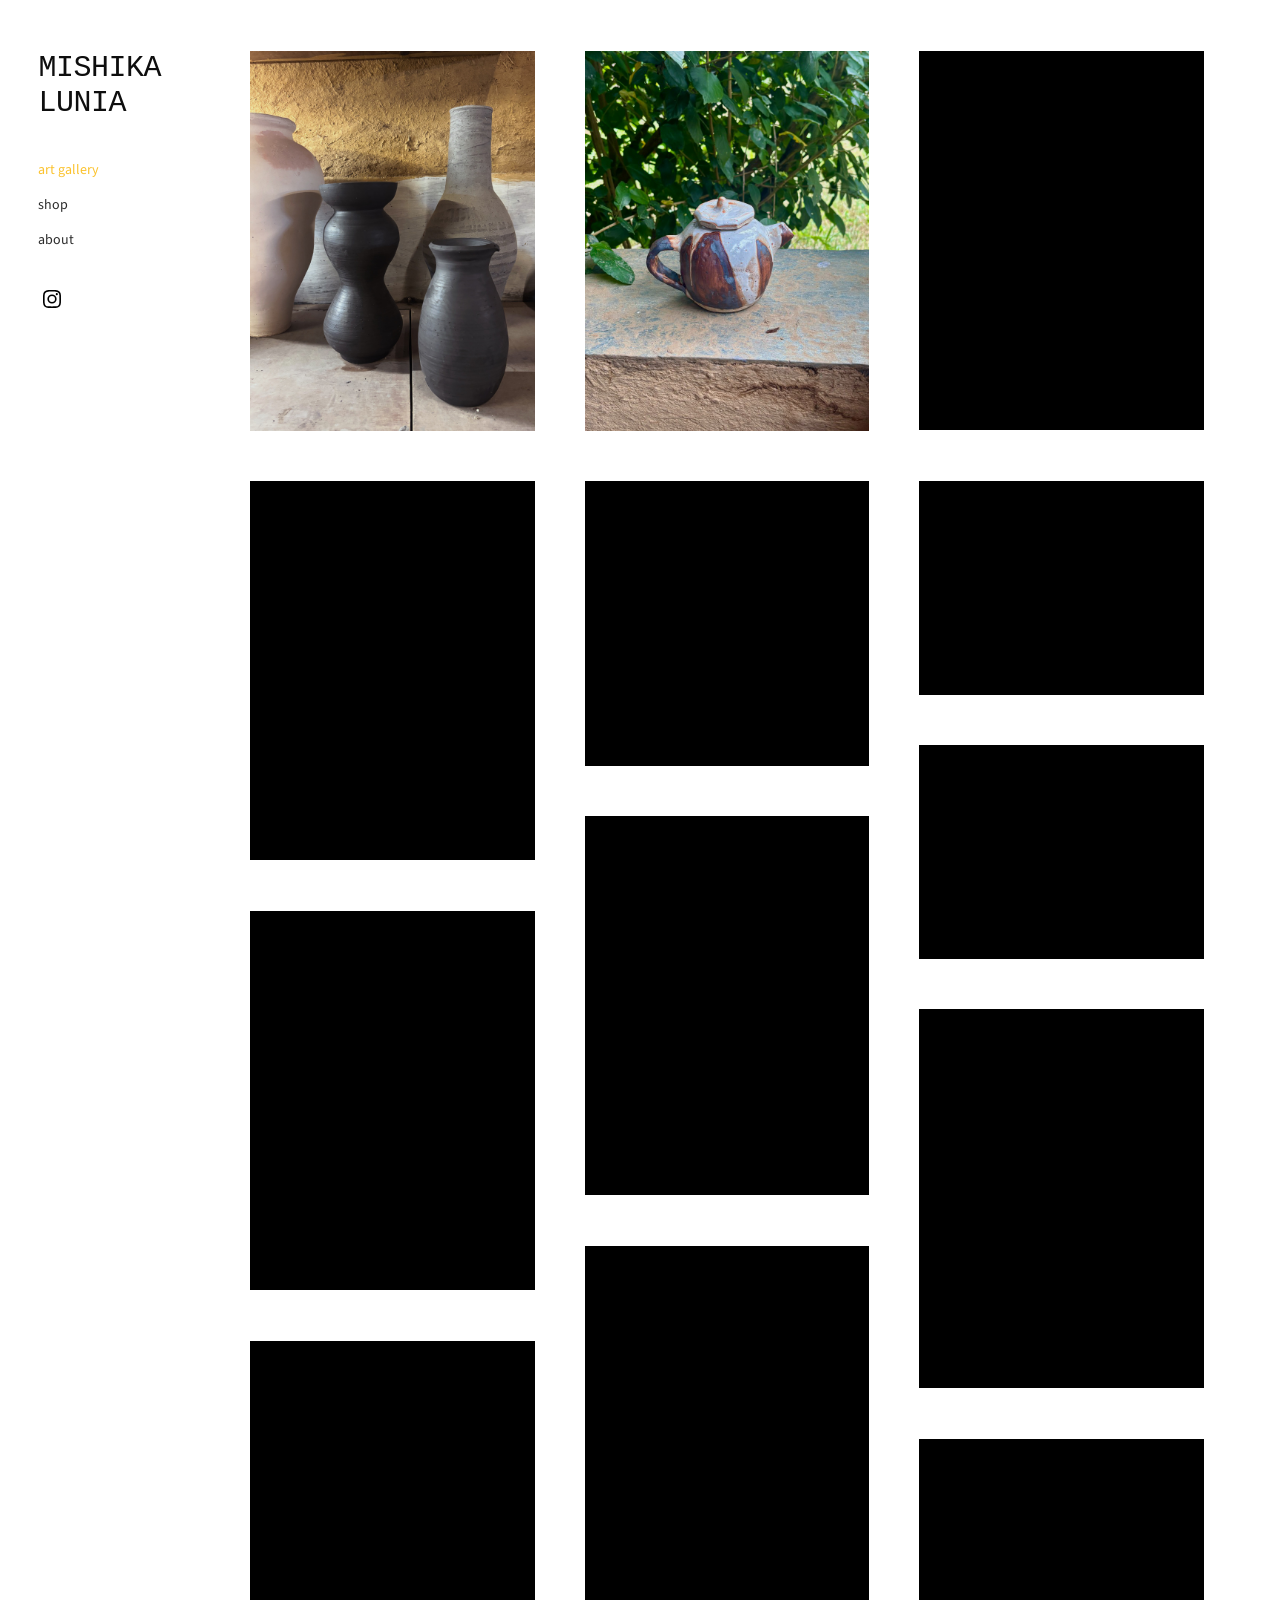
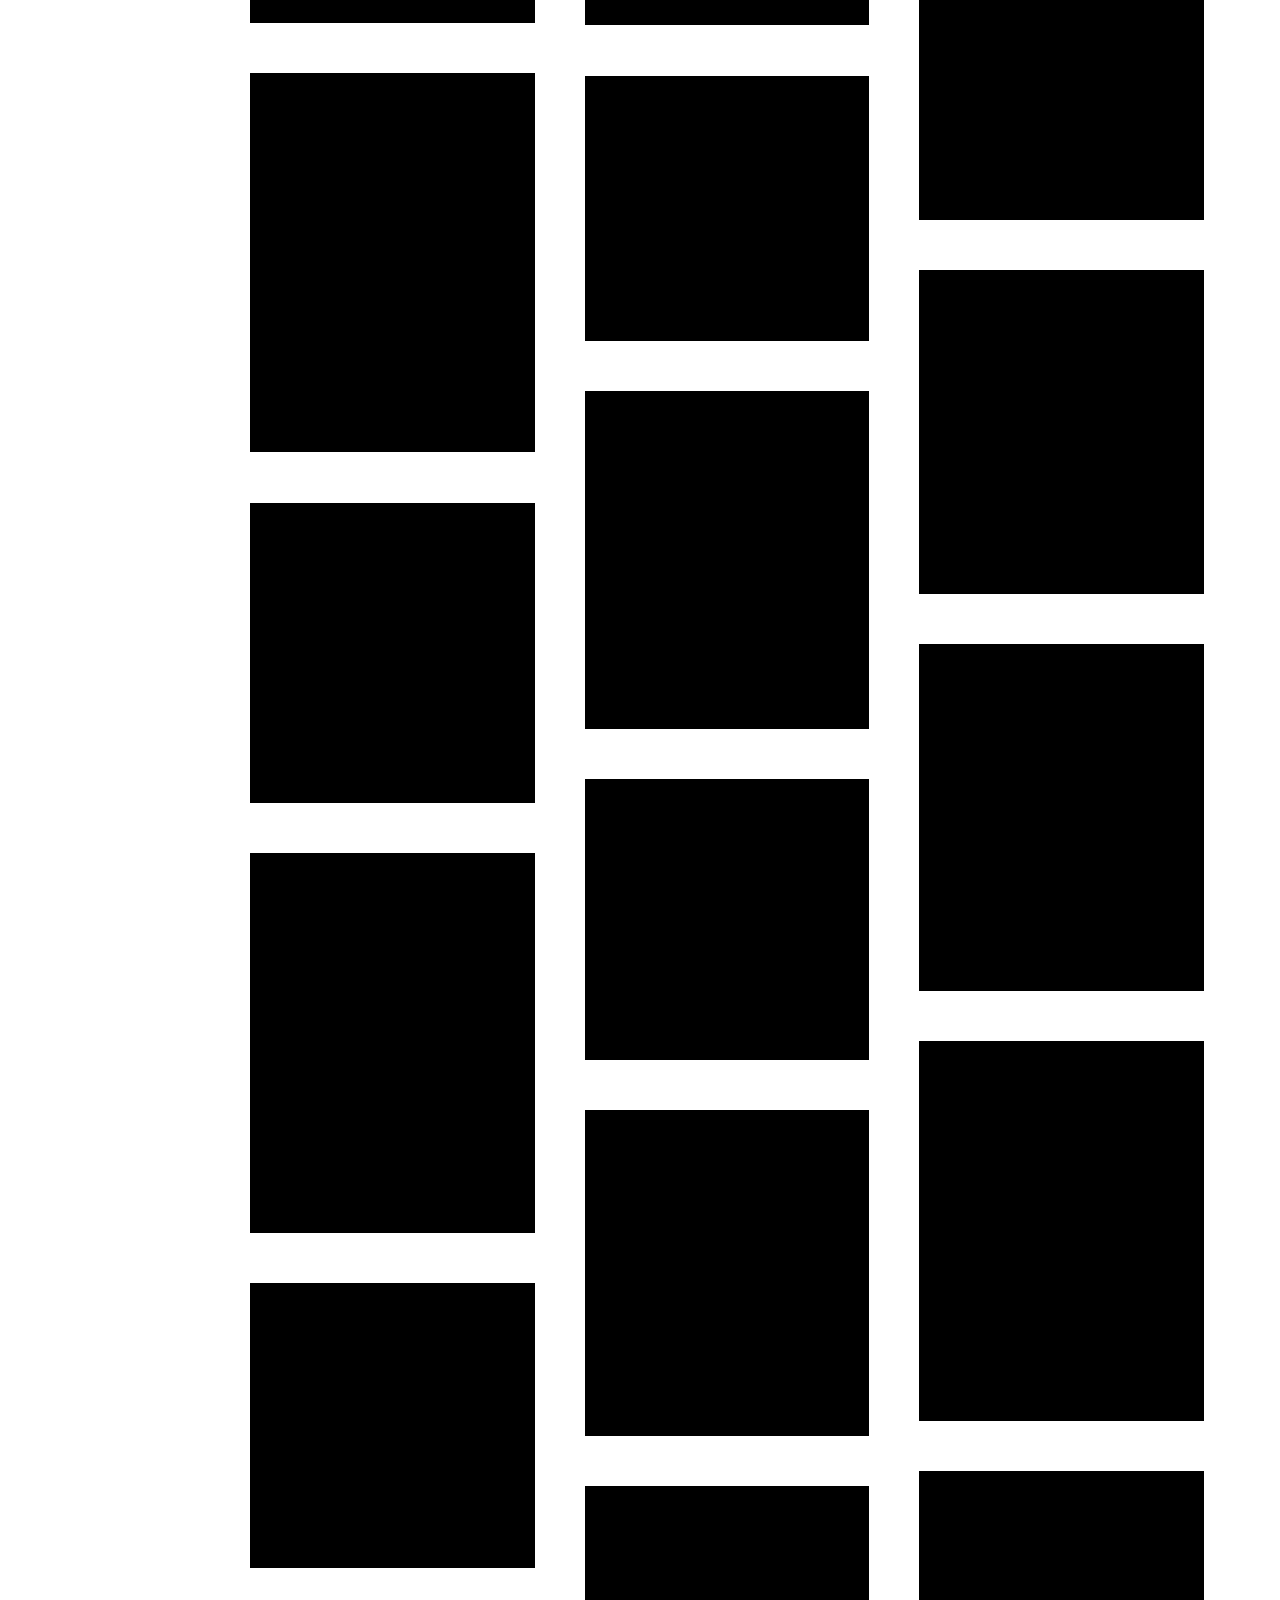
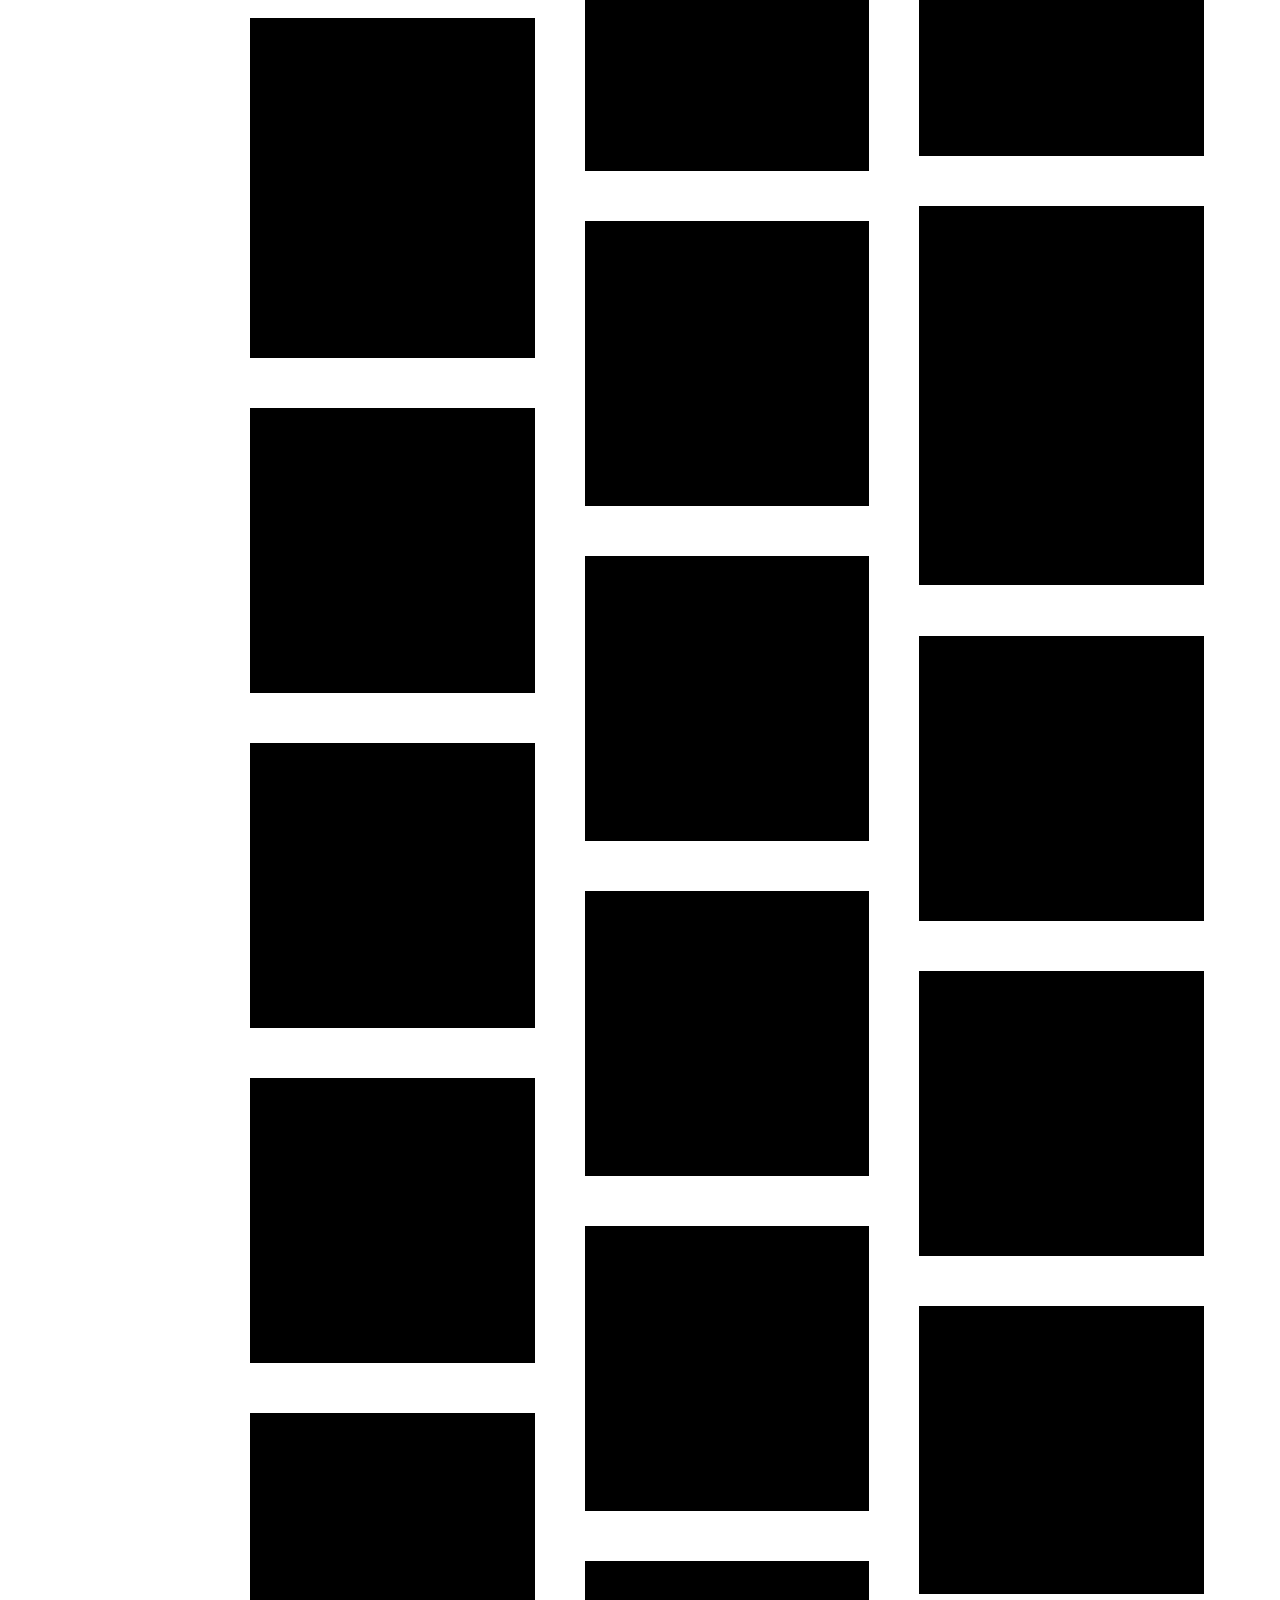
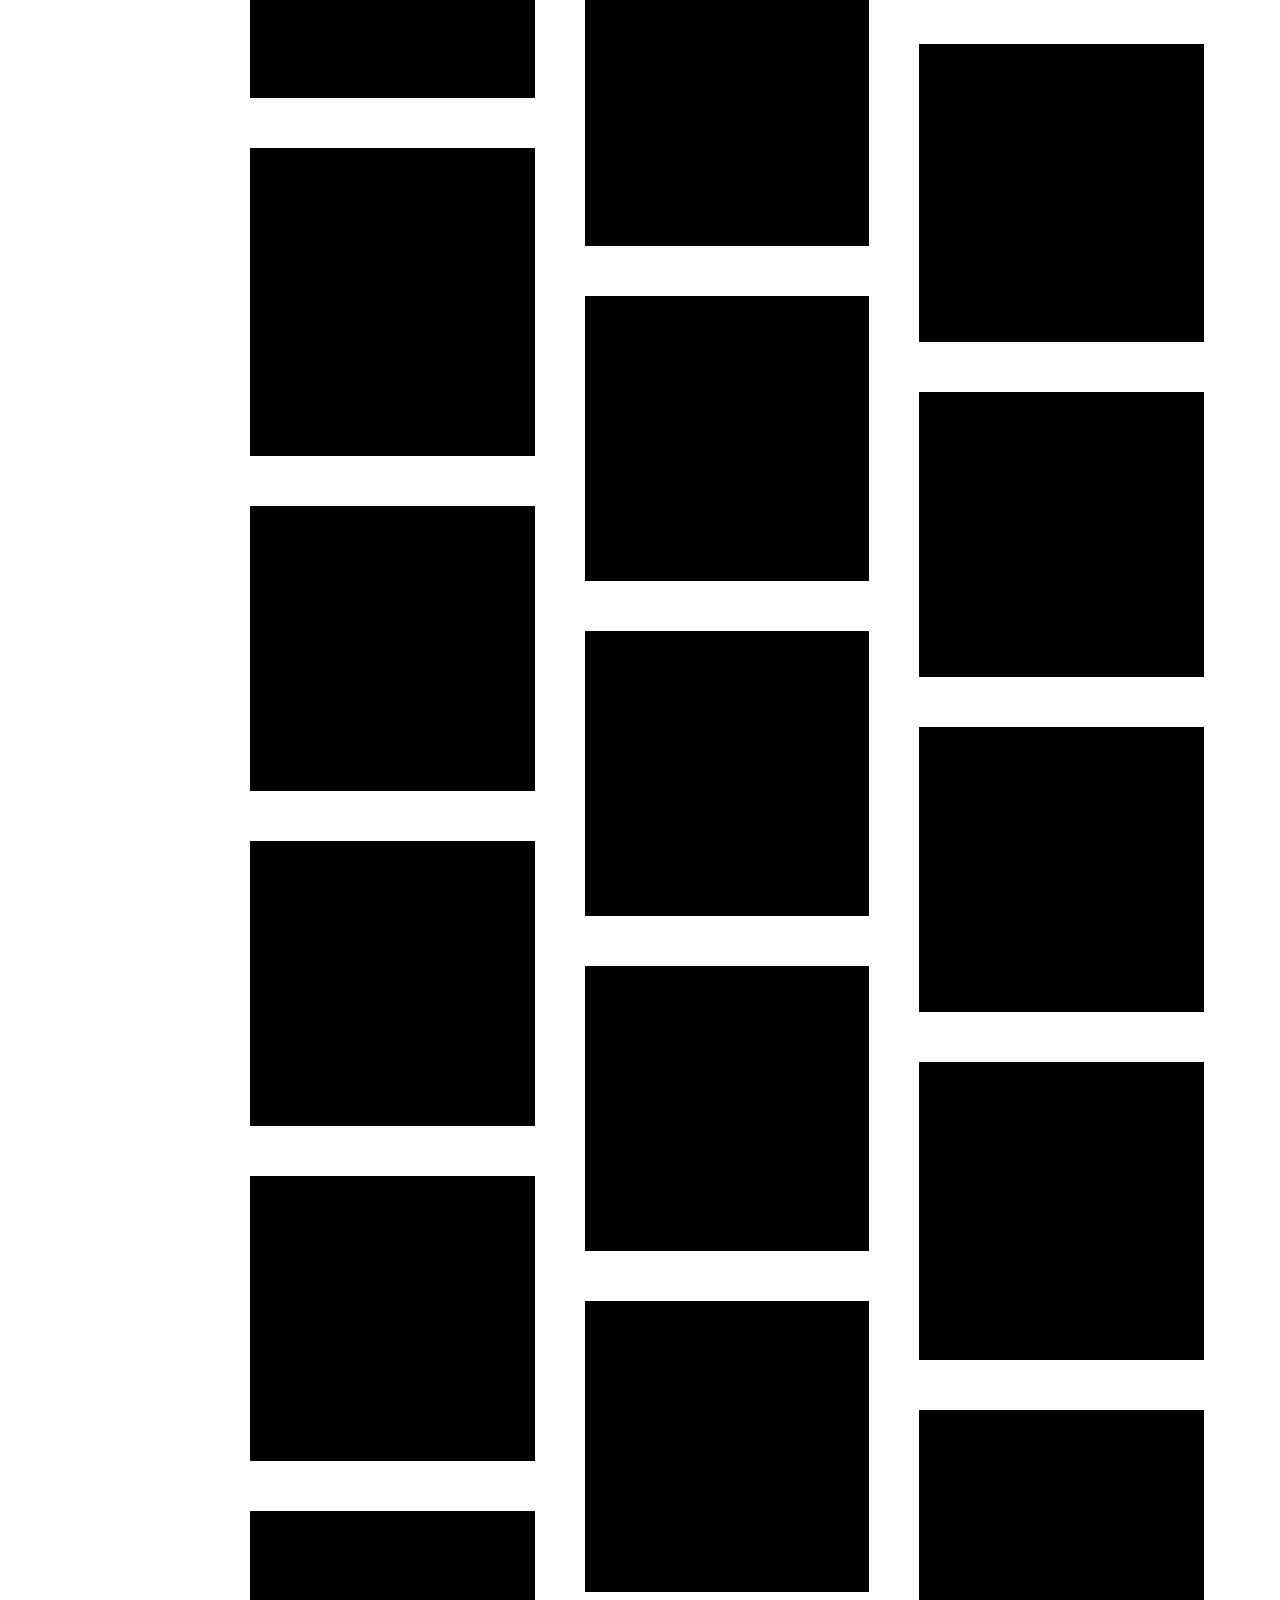
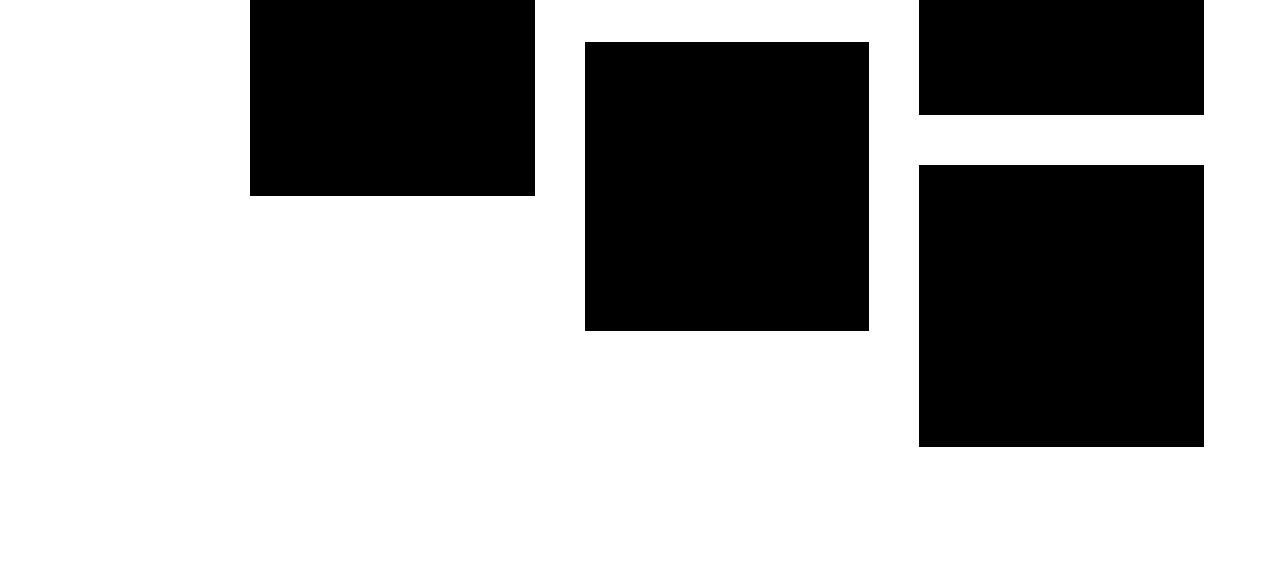
==== index.html @ 207dd756 "Add the first two photos to the art gallery. Co-authored-by: Cursor <cursoragent@cursor.com>" ====
<!DOCTYPE html>
<html lang="en">
<head>
  <meta charset="utf-8" />
  <meta name="viewport" content="width=device-width, initial-scale=1" />
  <title>art gallery - Mishika Lunia</title>
  <meta name="description" content="mishika lunia- painting" />
  <link rel="icon" href="images/favicon.png?v=2" type="image/png" />
  <link rel="stylesheet" href="css/style.css" />
  
</head>
<body class="gallery">
  <div class="site">
    <aside class="mobile-bar">
      <a href="index.html" class="logo">MISHIKA LUNIA</a>
      <button class="hamburger" aria-label="Menu"><span></span></button>
    </aside>
    <header class="nav-wrapper">
      <a href="index.html" class="logo">MISHIKA LUNIA</a>
      <nav id="menu">
        <ul>
        <li class="item selected"><a href="index.html">art gallery</a></li>
        <li class="item"><a href="shop.html">shop</a></li>
        <li class="item"><a href="about.html">about</a></li>
        </ul>
      </nav>
      <div id="social" class="social_icons">
        <ul>
          <li><a class="social-icon-link" href="https://www.instagram.com/mishaisnotdeadyet/" target="_blank" rel="noopener" aria-label="Instagram"><svg xmlns="http://www.w3.org/2000/svg" viewBox="0 0 24 24" class="social-icon" aria-hidden="true"><path fill="currentColor" d="M12 2.163c3.204 0 3.584.012 4.85.07 3.252.148 4.771 1.691 4.919 4.919.058 1.265.069 1.645.069 4.849 0 3.205-.012 3.584-.069 4.849-.149 3.225-1.664 4.771-4.919 4.919-1.266.058-1.644.07-4.85.07-3.204 0-3.584-.012-4.849-.07-3.26-.149-4.771-1.699-4.919-4.92-.058-1.265-.07-1.644-.07-4.849 0-3.204.013-3.583.07-4.849.149-3.227 1.664-4.771 4.919-4.919 1.266-.057 1.645-.069 4.849-.069zM12 0C8.741 0 8.333.014 7.053.072 2.695.272.273 2.69.073 7.052.014 8.333 0 8.741 0 12c0 3.259.014 3.668.072 4.948.2 4.358 2.618 6.78 6.98 6.98C8.333 23.986 8.741 24 12 24c3.259 0 3.668-.014 4.948-.072 4.354-.2 6.782-2.618 6.979-6.98.059-1.28.073-1.689.073-4.948 0-3.259-.014-3.667-.072-4.947-.196-4.354-2.617-6.78-6.979-6.98C15.668.014 15.259 0 12 0zm0 5.838a6.162 6.162 0 100 12.324 6.162 6.162 0 000-12.324zM12 16a4 4 0 110-8 4 4 0 010 8zm6.406-11.845a1.44 1.44 0 100 2.881 1.44 1.44 0 000-2.881z"/></svg></a></li>
        </ul>
      </div>
    </header>
    <main id="content">
      <!-- TODO: replace black placeholders with real photos. Then make each
           .asset a clickable image again so the lightbox opens. -->
      <div class="masonry">
        <div class="asset" data-full="images/ceramics/gallery-01.png"><img src="images/ceramics/gallery-01.png" alt="Four ceramic vessels" /></div>
        <div class="asset" data-full="images/ceramics/gallery-02.png"><img src="images/ceramics/gallery-02.png" alt="Handmade ceramic teapot on a stone ledge" /></div>
        <div class="asset"><span class="black" style="aspect-ratio: 700 / 933"></span></div>
        <div class="asset"><span class="black" style="aspect-ratio: 700 / 933"></span></div>
        <div class="asset"><span class="black" style="aspect-ratio: 700 / 701"></span></div>
        <div class="asset"><span class="black" style="aspect-ratio: 700 / 525"></span></div>
        <div class="asset"><span class="black" style="aspect-ratio: 700 / 525"></span></div>
        <div class="asset"><span class="black" style="aspect-ratio: 700 / 933"></span></div>
        <div class="asset"><span class="black" style="aspect-ratio: 700 / 933"></span></div>
        <div class="asset"><span class="black" style="aspect-ratio: 700 / 933"></span></div>
        <div class="asset"><span class="black" style="aspect-ratio: 700 / 933"></span></div>
        <div class="asset"><span class="black" style="aspect-ratio: 700 / 693"></span></div>
        <div class="asset"><span class="black" style="aspect-ratio: 700 / 937"></span></div>
        <div class="asset"><span class="black" style="aspect-ratio: 700 / 933"></span></div>
        <div class="asset"><span class="black" style="aspect-ratio: 700 / 652"></span></div>
        <div class="asset"><span class="black" style="aspect-ratio: 566 / 644"></span></div>
        <div class="asset"><span class="black" style="aspect-ratio: 542 / 644"></span></div>
        <div class="asset"><span class="black" style="aspect-ratio: 612 / 644"></span></div>
        <div class="asset"><span class="black" style="aspect-ratio: 529 / 644"></span></div>
        <div class="asset"><span class="black" style="aspect-ratio: 652 / 644"></span></div>
        <div class="asset"><span class="black" style="aspect-ratio: 483 / 644"></span></div>
        <div class="asset"><span class="black" style="aspect-ratio: 483 / 644"></span></div>
        <div class="asset"><span class="black" style="aspect-ratio: 562 / 644"></span></div>
        <div class="asset"><span class="black" style="aspect-ratio: 700 / 700"></span></div>
        <div class="asset"><span class="black" style="aspect-ratio: 700 / 700"></span></div>
        <div class="asset"><span class="black" style="aspect-ratio: 700 / 700"></span></div>
        <div class="asset"><span class="black" style="aspect-ratio: 700 / 835"></span></div>
        <div class="asset"><span class="black" style="aspect-ratio: 700 / 933"></span></div>
        <div class="asset"><span class="black" style="aspect-ratio: 700 / 700"></span></div>
        <div class="asset"><span class="black" style="aspect-ratio: 700 / 700"></span></div>
        <div class="asset"><span class="black" style="aspect-ratio: 700 / 700"></span></div>
        <div class="asset"><span class="black" style="aspect-ratio: 700 / 700"></span></div>
        <div class="asset"><span class="black" style="aspect-ratio: 700 / 700"></span></div>
        <div class="asset"><span class="black" style="aspect-ratio: 700 / 700"></span></div>
        <div class="asset"><span class="black" style="aspect-ratio: 700 / 700"></span></div>
        <div class="asset"><span class="black" style="aspect-ratio: 700 / 700"></span></div>
        <div class="asset"><span class="black" style="aspect-ratio: 700 / 700"></span></div>
        <div class="asset"><span class="black" style="aspect-ratio: 700 / 708"></span></div>
        <div class="asset"><span class="black" style="aspect-ratio: 700 / 700"></span></div>
        <div class="asset"><span class="black" style="aspect-ratio: 700 / 700"></span></div>
        <div class="asset"><span class="black" style="aspect-ratio: 700 / 733"></span></div>
        <div class="asset"><span class="black" style="aspect-ratio: 700 / 758"></span></div>
        <div class="asset"><span class="black" style="aspect-ratio: 700 / 700"></span></div>
        <div class="asset"><span class="black" style="aspect-ratio: 700 / 700"></span></div>
        <div class="asset"><span class="black" style="aspect-ratio: 700 / 700"></span></div>
        <div class="asset"><span class="black" style="aspect-ratio: 700 / 700"></span></div>
        <div class="asset"><span class="black" style="aspect-ratio: 700 / 700"></span></div>
        <div class="asset"><span class="black" style="aspect-ratio: 700 / 700"></span></div>
        <div class="asset"><span class="black" style="aspect-ratio: 700 / 700"></span></div>
        <div class="asset"><span class="black" style="aspect-ratio: 700 / 732"></span></div>
        <div class="asset"><span class="black" style="aspect-ratio: 700 / 700"></span></div>
        <div class="asset"><span class="black" style="aspect-ratio: 700 / 715"></span></div>
        <div class="asset"><span class="black" style="aspect-ratio: 700 / 749"></span></div>
        <div class="asset"><span class="black" style="aspect-ratio: 700 / 700"></span></div>
        <div class="asset"><span class="black" style="aspect-ratio: 700 / 711"></span></div>
        <div class="asset"><span class="black" style="aspect-ratio: 700 / 693"></span></div>
      </div>
      <div id="lightbox" class="lightbox">
        <button class="close" aria-label="Close"></button>
        <button class="nav-btn prev" aria-label="Previous">‹</button>
        <img alt="" />
        <button class="nav-btn next" aria-label="Next">›</button>
        <div class="caption"></div>
      </div>
    </main>
  </div>
  <div class="toast"></div>
  <script src="js/site.js"></script>
</body>
</html>
---- css/style.css ----
@import url("https://fonts.googleapis.com/css2?family=Cousine:ital,wght@0,400;0,700;1,400&family=Source+Sans+3:ital,wght@0,400;0,600;0,700;1,400&display=swap");

:root {
  --gold: #fbc22d;
  --muted: #6a6a6a;
  --text: #444;
  --logo: #0e0e0e;
  --icon: #c6c6c6;
  --sidebar: 250px;
}

*,
*::before,
*::after {
  box-sizing: border-box;
  margin: 0;
  padding: 0;
}

html,
body {
  background: #fff;
  color: var(--text);
  font-family: "Source Sans 3", "Avenir Next", Avenir, Helvetica, Arial, sans-serif;
  font-size: 14px;
  line-height: 1.5;
  min-height: 100%;
}

img {
  max-width: 100%;
  height: auto;
  display: block;
  vertical-align: middle;
}

a {
  color: var(--text);
  text-decoration: none;
}

a:hover {
  color: var(--gold);
}

.site {
  min-height: 100vh;
}

.nav-wrapper {
  position: fixed;
  left: 0;
  top: 0;
  width: var(--sidebar);
  height: 100vh;
  overflow: auto;
  padding: 4% 40px 60px 3%;
  background: #fff;
  z-index: 20;
}

.logo {
  font-family: Cousine, "Courier New", monospace;
  font-size: 30px;
  font-weight: 400;
  color: var(--logo);
  letter-spacing: -0.5px;
  display: block;
  margin-bottom: 32px;
  line-height: 1.15;
  text-decoration: none;
}

.logo:hover {
  color: var(--logo);
}

#menu {
  margin-top: 32px;
}

#menu ul {
  list-style: none;
}

#menu a {
  display: inline-block;
  color: #2c2c2c;
  font-weight: 400;
  font-size: 14px;
  line-height: 2;
  padding: 0.25em 0.4em 0.25em 0;
  text-decoration: none;
}

#menu a:hover,
#menu a:focus,
#menu li.selected a {
  color: var(--gold);
}

.social_icons {
  margin-top: 28px;
}

.social_icons ul {
  list-style: none;
  display: flex;
  align-items: center;
  gap: 2px;
}

.social-icon-link {
  display: flex;
  align-items: center;
  justify-content: center;
  width: 28px;
  height: 28px;
  color: #000;
}

.social-icon-link:hover {
  color: var(--gold);
}

.social-icon {
  width: 18px;
  height: 18px;
  display: block;
  overflow: visible;
}

#share_button a {
  font-family: Helvetica, Arial, sans-serif;
  font-size: 14px;
  text-transform: lowercase;
  color: var(--icon);
  padding: 0 6px;
  text-decoration: none;
}

#share_button a:hover {
  color: var(--gold);
}

.post_text {
  margin-top: 12px;
  width: 150px;
  color: var(--muted);
  font-size: 12px;
  line-height: 1.2;
}

#content {
  margin-left: var(--sidebar);
  padding: 4% 2% 6% 0;
  min-height: 100vh;
}

.masonry {
  position: relative;
}

.asset {
  width: 33.333%;
  float: left;
  padding: 0 5% 5% 0;
  display: block;
  cursor: default;
}

.asset:has(img) {
  cursor: zoom-in;
}

.masonry::after {
  content: "";
  display: table;
  clear: both;
}

.asset img {
  width: 100%;
  background: #eee;
}

.asset .black {
  display: block;
  width: 100%;
  background: #000;
}

.mobile-bar {
  display: none;
}

.hamburger {
  width: 28px;
  height: 18px;
  position: relative;
  cursor: pointer;
  background: none;
  border: none;
}

.hamburger span,
.hamburger::before,
.hamburger::after {
  content: "";
  position: absolute;
  left: 0;
  width: 100%;
  height: 2px;
  background: #222;
}

.hamburger span {
  top: 8px;
}

.hamburger::before {
  top: 0;
}

.hamburger::after {
  bottom: 0;
}

body.menu-open .hamburger span {
  opacity: 0;
}

body.menu-open .hamburger::before {
  top: 8px;
  transform: rotate(45deg);
}

body.menu-open .hamburger::after {
  bottom: 8px;
  transform: rotate(-45deg);
}

/* Lightbox */
html.lightbox-active,
html.lightbox-active body {
  overflow: hidden;
}

.lightbox {
  display: none;
  position: fixed;
  inset: 0;
  background: rgba(255, 255, 255, 0.96);
  z-index: 100;
  align-items: center;
  justify-content: center;
  padding: 48px 24px 80px;
}

.lightbox.open {
  display: flex;
}

.lightbox img {
  max-width: min(92vw, 1100px);
  max-height: calc(100vh - 140px);
  width: auto;
  height: auto;
  object-fit: contain;
}

.lightbox .caption {
  position: absolute;
  left: 0;
  right: 0;
  bottom: 18px;
  text-align: center;
  color: var(--text);
  font-size: 13px;
  line-height: 1.4;
  padding: 0 24px;
}

.lightbox .caption p {
  margin: 0;
}

.lightbox .close {
  position: absolute;
  top: 16px;
  right: 20px;
  width: 36px;
  height: 36px;
  border: 0;
  background: transparent;
  cursor: pointer;
}

.lightbox .close::before,
.lightbox .close::after {
  content: "";
  position: absolute;
  top: 17px;
  left: 8px;
  width: 20px;
  height: 2px;
  background: #8b8b8b;
}

.lightbox .close::before {
  transform: rotate(45deg);
}

.lightbox .close::after {
  transform: rotate(-45deg);
}

.lightbox .nav-btn {
  position: absolute;
  top: 50%;
  transform: translateY(-50%);
  width: 44px;
  height: 44px;
  border: 0;
  background: transparent;
  cursor: pointer;
  color: #8b8b8b;
  font-size: 36px;
  line-height: 1;
}

.lightbox .prev {
  left: 8px;
}

.lightbox .next {
  right: 8px;
}

/* About */
.about-hero {
  display: grid;
  grid-template-columns: 1fr 1.25fr;
  gap: 32px;
  align-items: start;
  margin-bottom: 40px;
}

.about-hero h2 {
  color: #111;
  font-size: 16px;
  font-weight: 400;
  margin-bottom: 12px;
}

.about-hero p {
  margin-bottom: 12px;
}

.about-hero img {
  width: 100%;
  max-width: 420px;
}

.cv h3,
.cv p b,
.cv strong {
  color: #111;
  font-weight: 400;
}

.cv p {
  margin-bottom: 8px;
}

.cv .year {
  margin-top: 14px;
  font-weight: 600;
}

.cv .section {
  margin-top: 32px;
}

.cv-rule {
  border: 0;
  border-top: 1px solid #000;
  margin: 0 0 28px;
}

/* Classes */
.collection-tabs {
  display: flex;
  justify-content: center;
  gap: 12px;
  list-style: none;
  margin: 0 0 28px 2%;
  flex-wrap: wrap;
}

.collection-tabs a {
  font-family: "Source Sans 3", sans-serif;
  font-size: 22px;
  color: #444;
  padding: 8px 12px;
}

.collection-tabs a:hover,
.collection-tabs a.active {
  color: #000;
}

.product-grid {
  display: grid;
  grid-template-columns: repeat(auto-fill, minmax(220px, 280px));
  gap: 28px 18px;
  padding: 0 2% 40px;
}

.product-card {
  text-align: center;
  color: inherit;
}

.product-card img {
  width: 100%;
  margin: 0 auto 12px;
}

.product-card .name {
  font-size: 22px;
  font-weight: 400;
  color: #2c2c2c;
  line-height: 1.3;
}

.product-card .price {
  font-size: 16px;
  color: #444;
  margin-top: 4px;
}

.product-detail {
  display: grid;
  grid-template-columns: 1.1fr 1fr;
  gap: 40px;
  padding: 0 2% 40px;
  max-width: 1100px;
}

.product-detail img {
  width: 100%;
}

.product-info h1 {
  font-size: 24px;
  font-weight: 400;
  color: #111;
  margin-bottom: 8px;
  line-height: 1.3;
}

.product-info .price {
  font-size: 20px;
  margin-bottom: 18px;
}

.qty-row {
  display: flex;
  align-items: center;
  gap: 10px;
  margin-bottom: 16px;
}

.qty-row select {
  padding: 6px 8px;
  font-family: inherit;
}

.add-cart {
  display: inline-block;
  padding: 10px 22px;
  border: 1px solid rgba(68, 68, 68, 0.2);
  border-radius: 24px;
  background: #fff;
  font-family: inherit;
  font-size: 14px;
  cursor: pointer;
  color: #444;
}

.add-cart:hover {
  border-color: rgba(68, 68, 68, 0.8);
  background: rgba(68, 68, 68, 0.05);
  color: #444;
}

.product-copy {
  max-width: none;
  margin: 0 0 18px;
}

.product-copy p {
  margin-bottom: 10px;
}

.back-link {
  display: inline-block;
  margin: 0 0 20px 2%;
  color: var(--muted);
}

.toast {
  position: fixed;
  left: 50%;
  bottom: 28px;
  transform: translateX(-50%);
  background: #c41212;
  color: #fff;
  padding: 10px 16px;
  font-size: 13px;
  z-index: 200;
  display: none;
}

.toast.show {
  display: block;
}

@media (max-width: 1100px) {
  .asset {
    width: 50%;
  }

  .product-grid {
    grid-template-columns: repeat(auto-fill, minmax(200px, 260px));
  }
}

@media (max-width: 767px) {
  .nav-wrapper {
    display: none;
    width: 100%;
    height: auto;
    position: absolute;
    top: 56px;
    padding: 16px 24px 32px;
    border-bottom: 1px solid #eee;
  }

  body.menu-open .nav-wrapper {
    display: block;
  }

  .mobile-bar {
    display: flex;
    align-items: center;
    justify-content: space-between;
    padding: 14px 16px;
    position: sticky;
    top: 0;
    background: #fff;
    z-index: 30;
  }

  .mobile-bar .logo {
    font-size: 18px;
    margin: 0;
  }

  #content {
    margin-left: 0;
    padding: 12px 12px 48px;
  }

  .asset {
    width: 100%;
    padding: 0 0 16px;
    float: none;
  }

  .about-hero,
  .product-detail {
    grid-template-columns: 1fr;
  }

  .product-grid {
    grid-template-columns: repeat(auto-fill, minmax(160px, 1fr));
    gap: 16px 12px;
  }

  .collection-tabs a {
    font-size: 16px;
  }
}
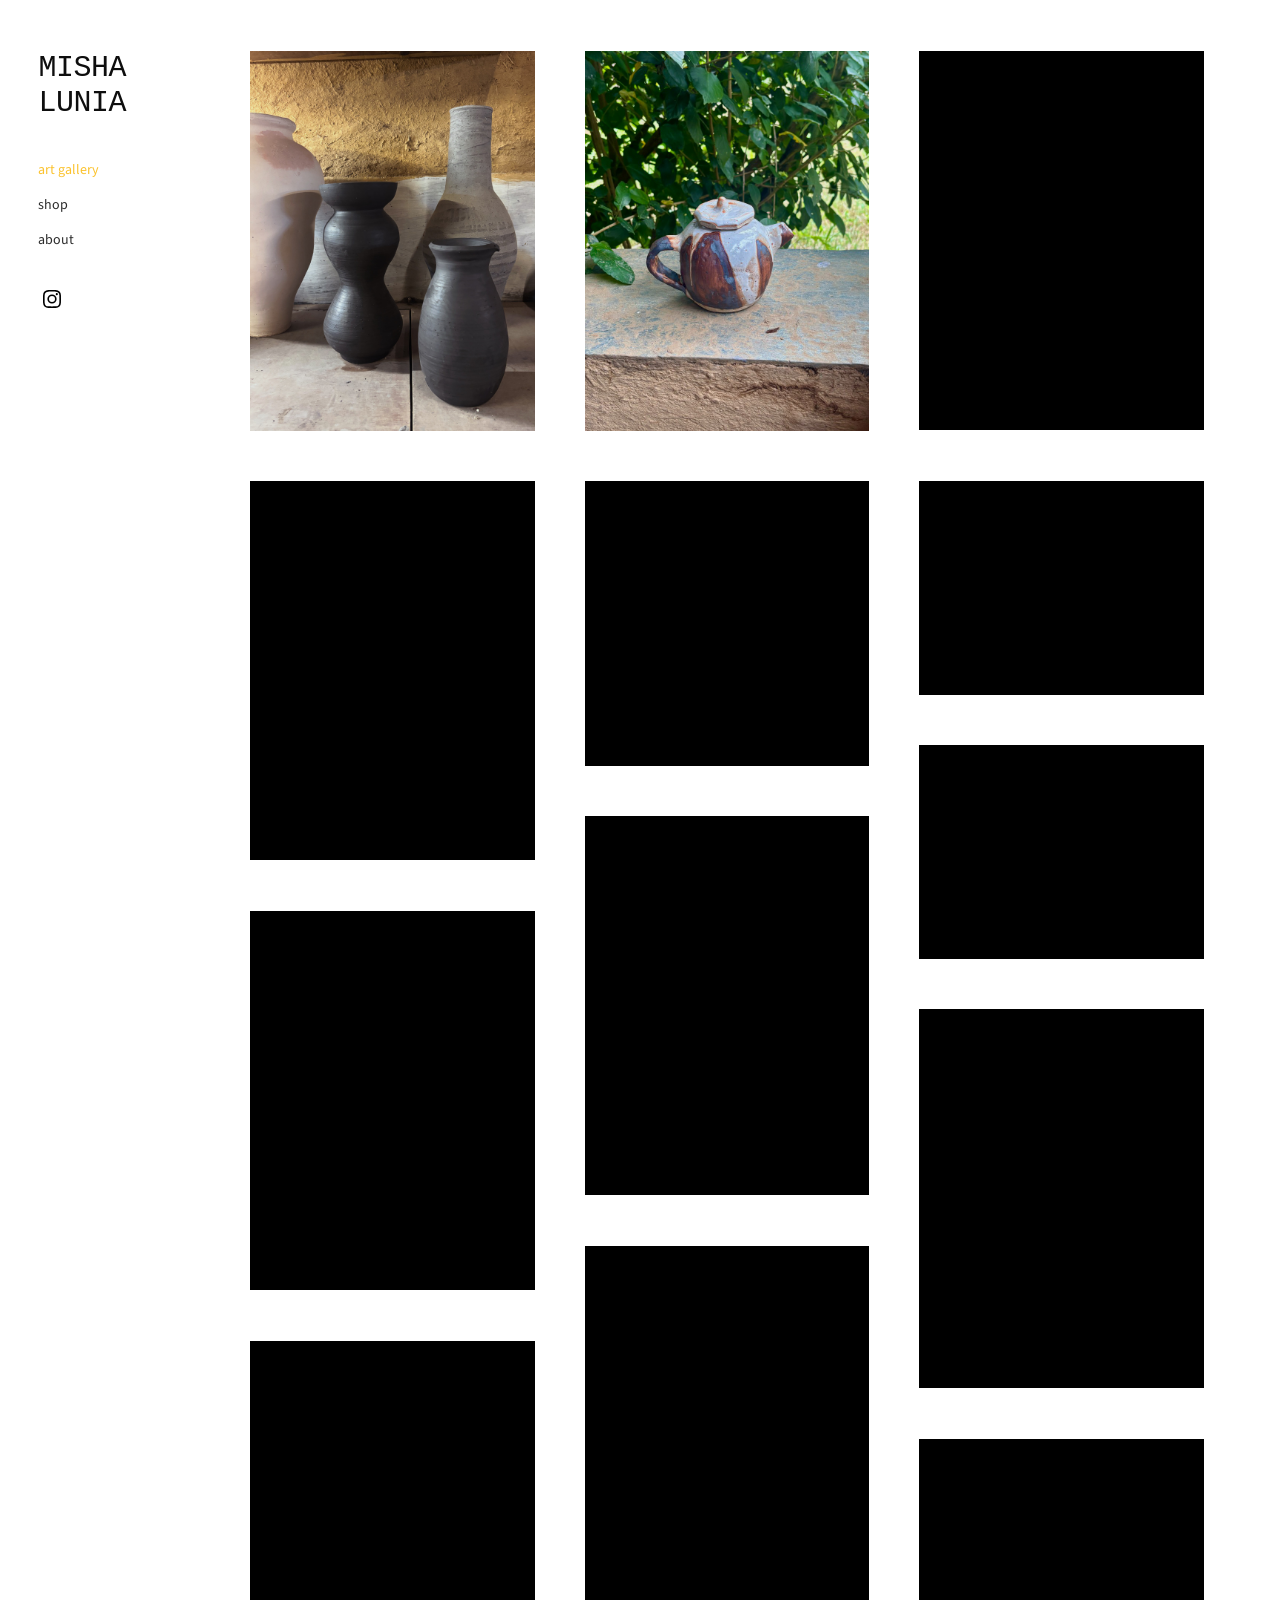
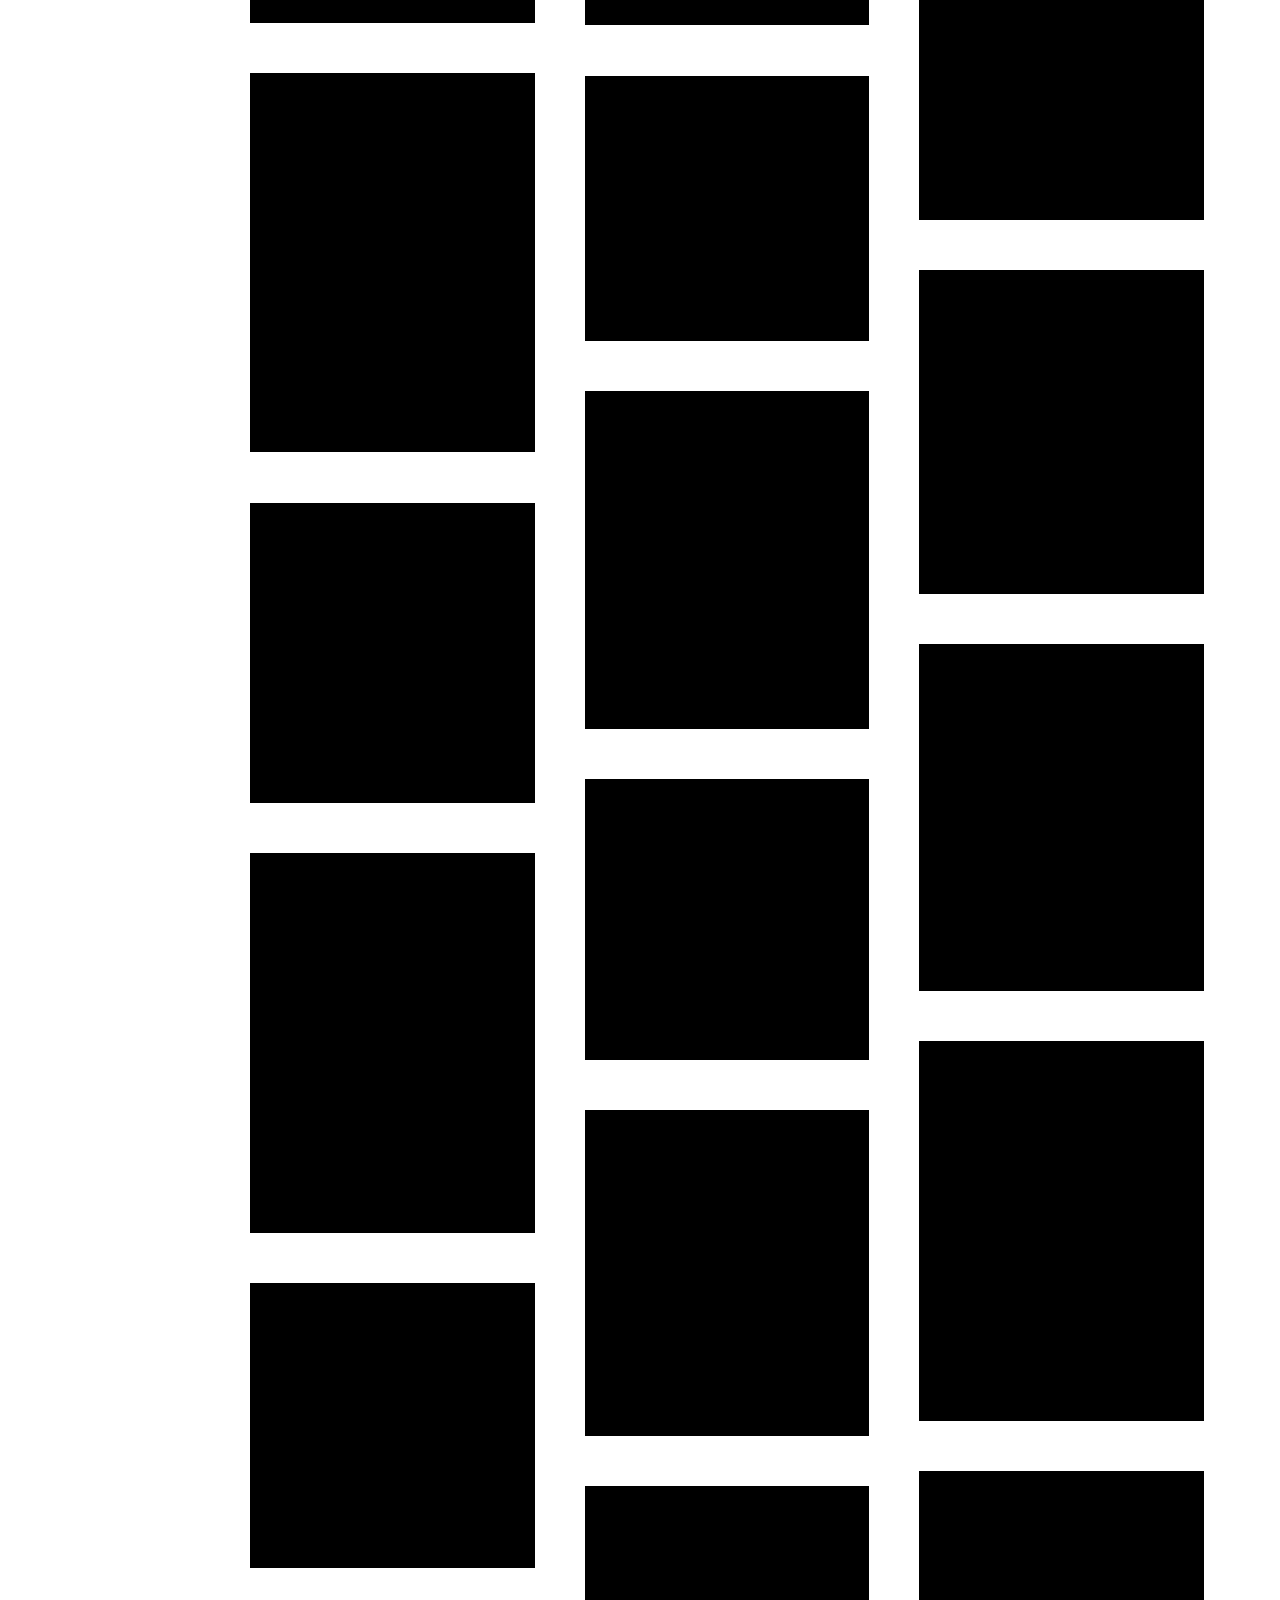
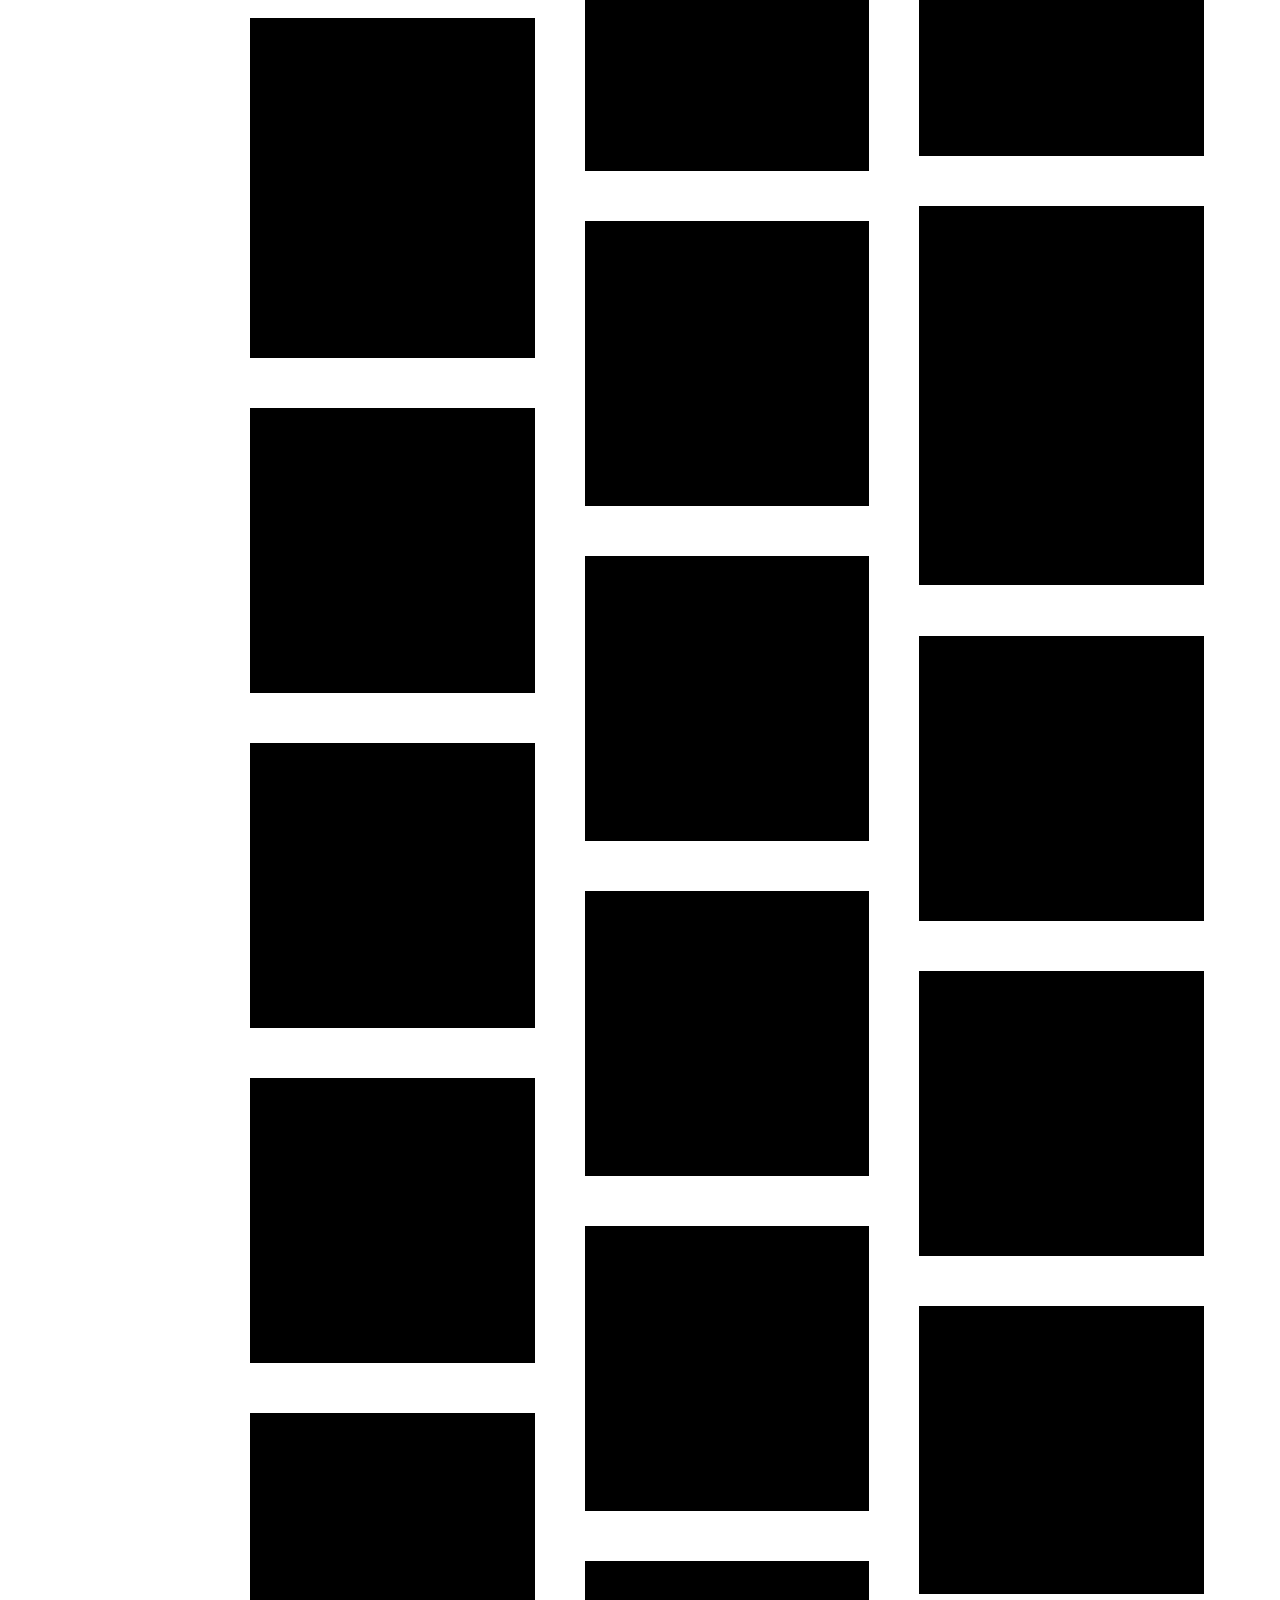
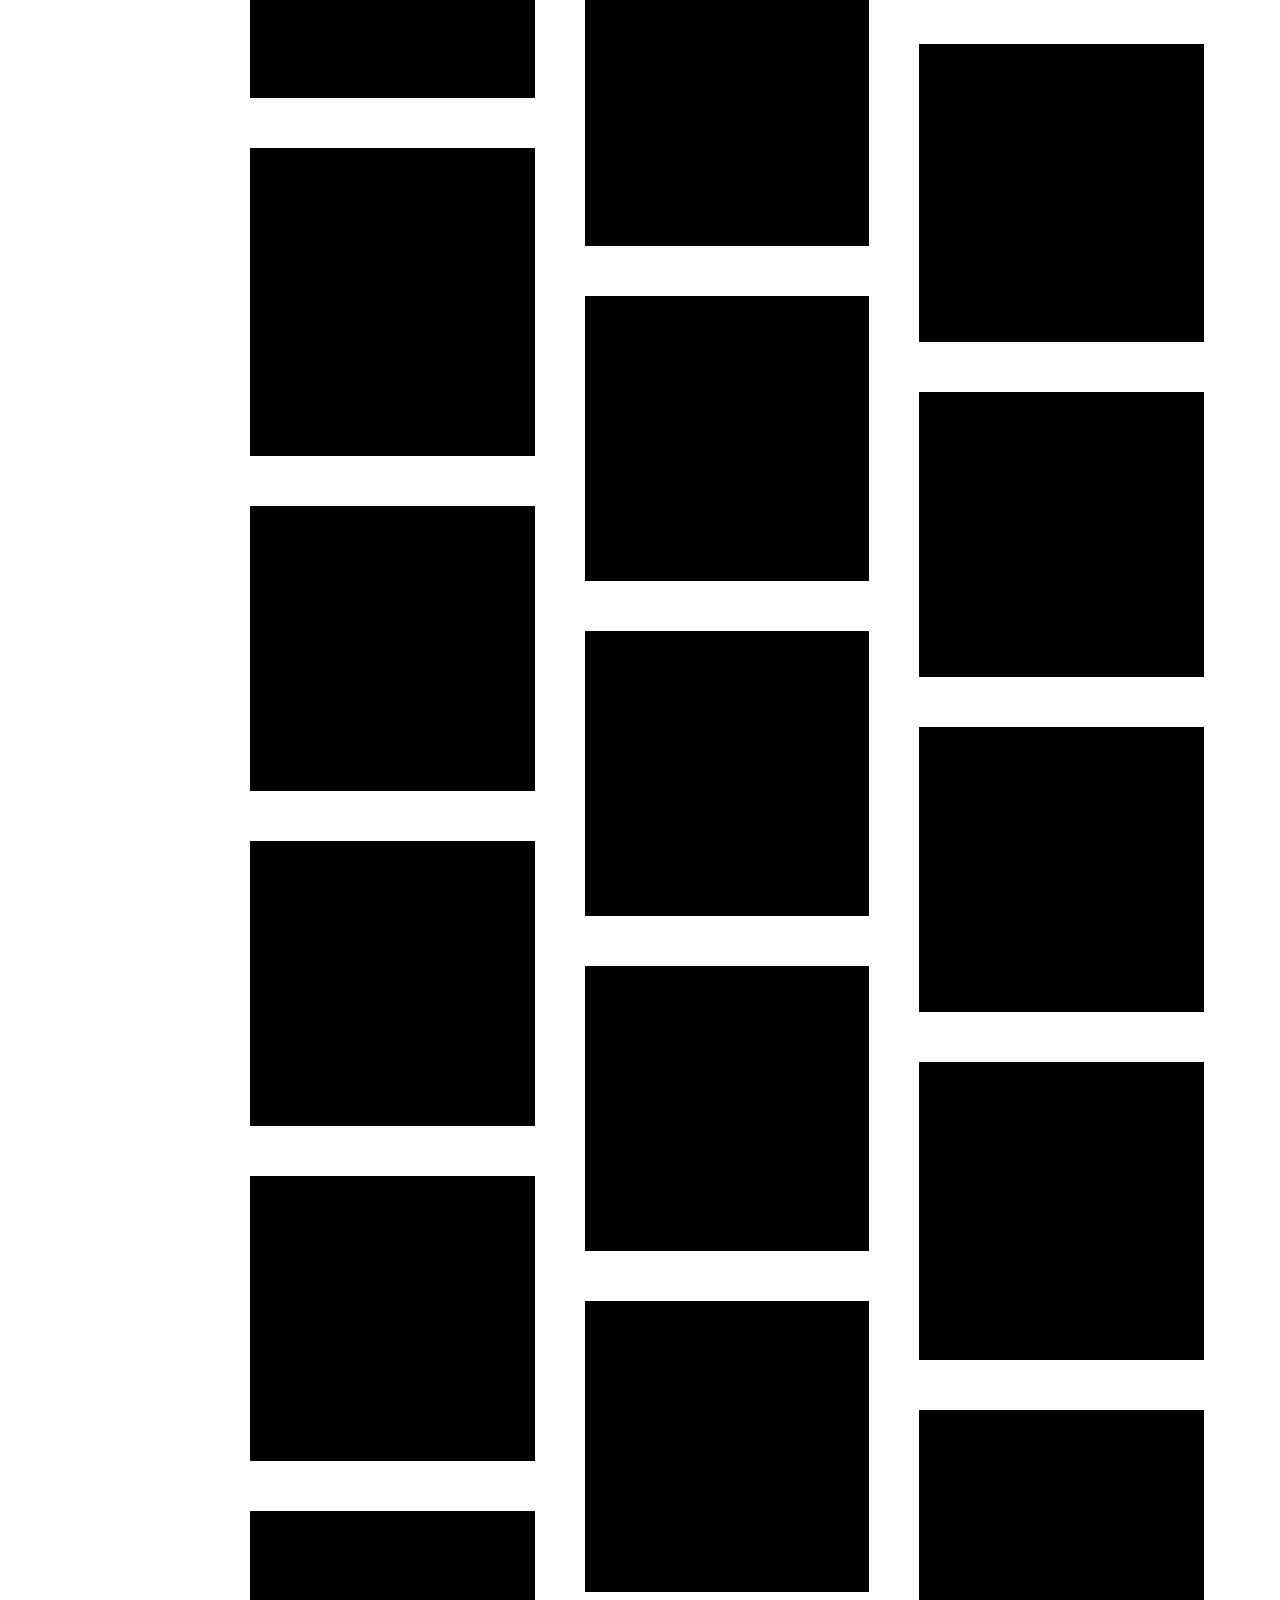
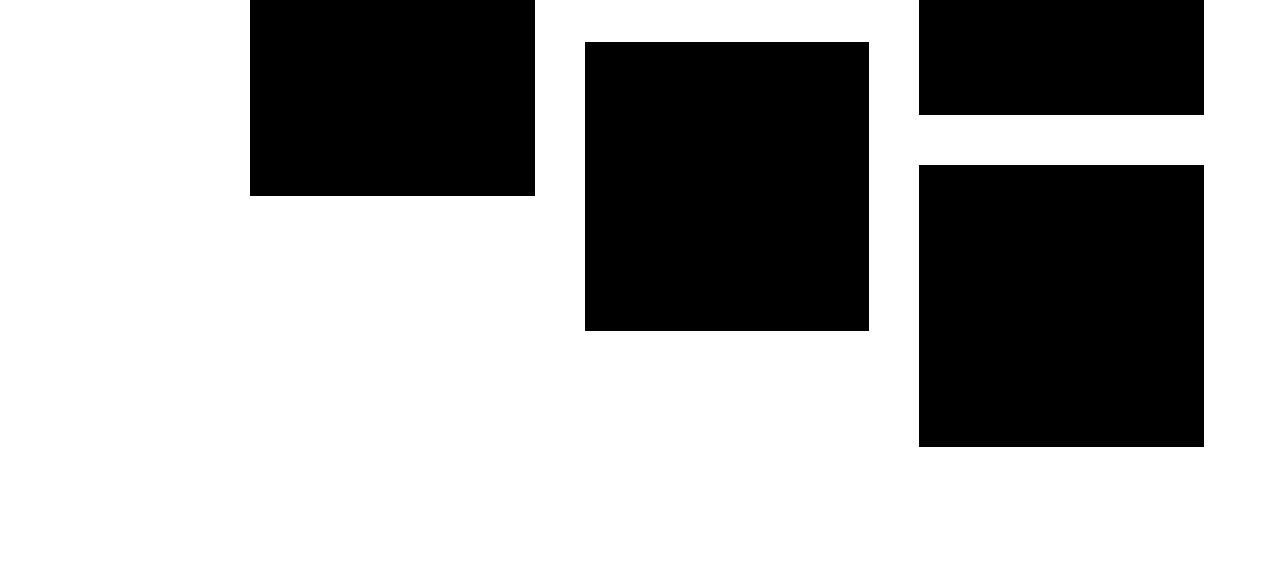
==== commit 3354c24a: "Rename the site to Misha Lunia and shorten tab titles. Co-authored-by: Cursor <cursoragent@cursor.co" ====
--- a/index.html
+++ b/index.html
@@ -3,8 +3,8 @@
 <head>
   <meta charset="utf-8" />
   <meta name="viewport" content="width=device-width, initial-scale=1" />
-  <title>art gallery - Mishika Lunia</title>
-  <meta name="description" content="mishika lunia- painting" />
+  <title>art gallery</title>
+  <meta name="description" content="Artist site: art gallery, shop, and about." />
   <link rel="icon" href="images/favicon.png?v=2" type="image/png" />
   <link rel="stylesheet" href="css/style.css" />
   
@@ -12,11 +12,11 @@
 <body class="gallery">
   <div class="site">
     <aside class="mobile-bar">
-      <a href="index.html" class="logo">MISHIKA LUNIA</a>
+      <a href="index.html" class="logo">MISHA LUNIA</a>
       <button class="hamburger" aria-label="Menu"><span></span></button>
     </aside>
     <header class="nav-wrapper">
-      <a href="index.html" class="logo">MISHIKA LUNIA</a>
+      <a href="index.html" class="logo">MISHA LUNIA</a>
       <nav id="menu">
         <ul>
         <li class="item selected"><a href="index.html">art gallery</a></li>
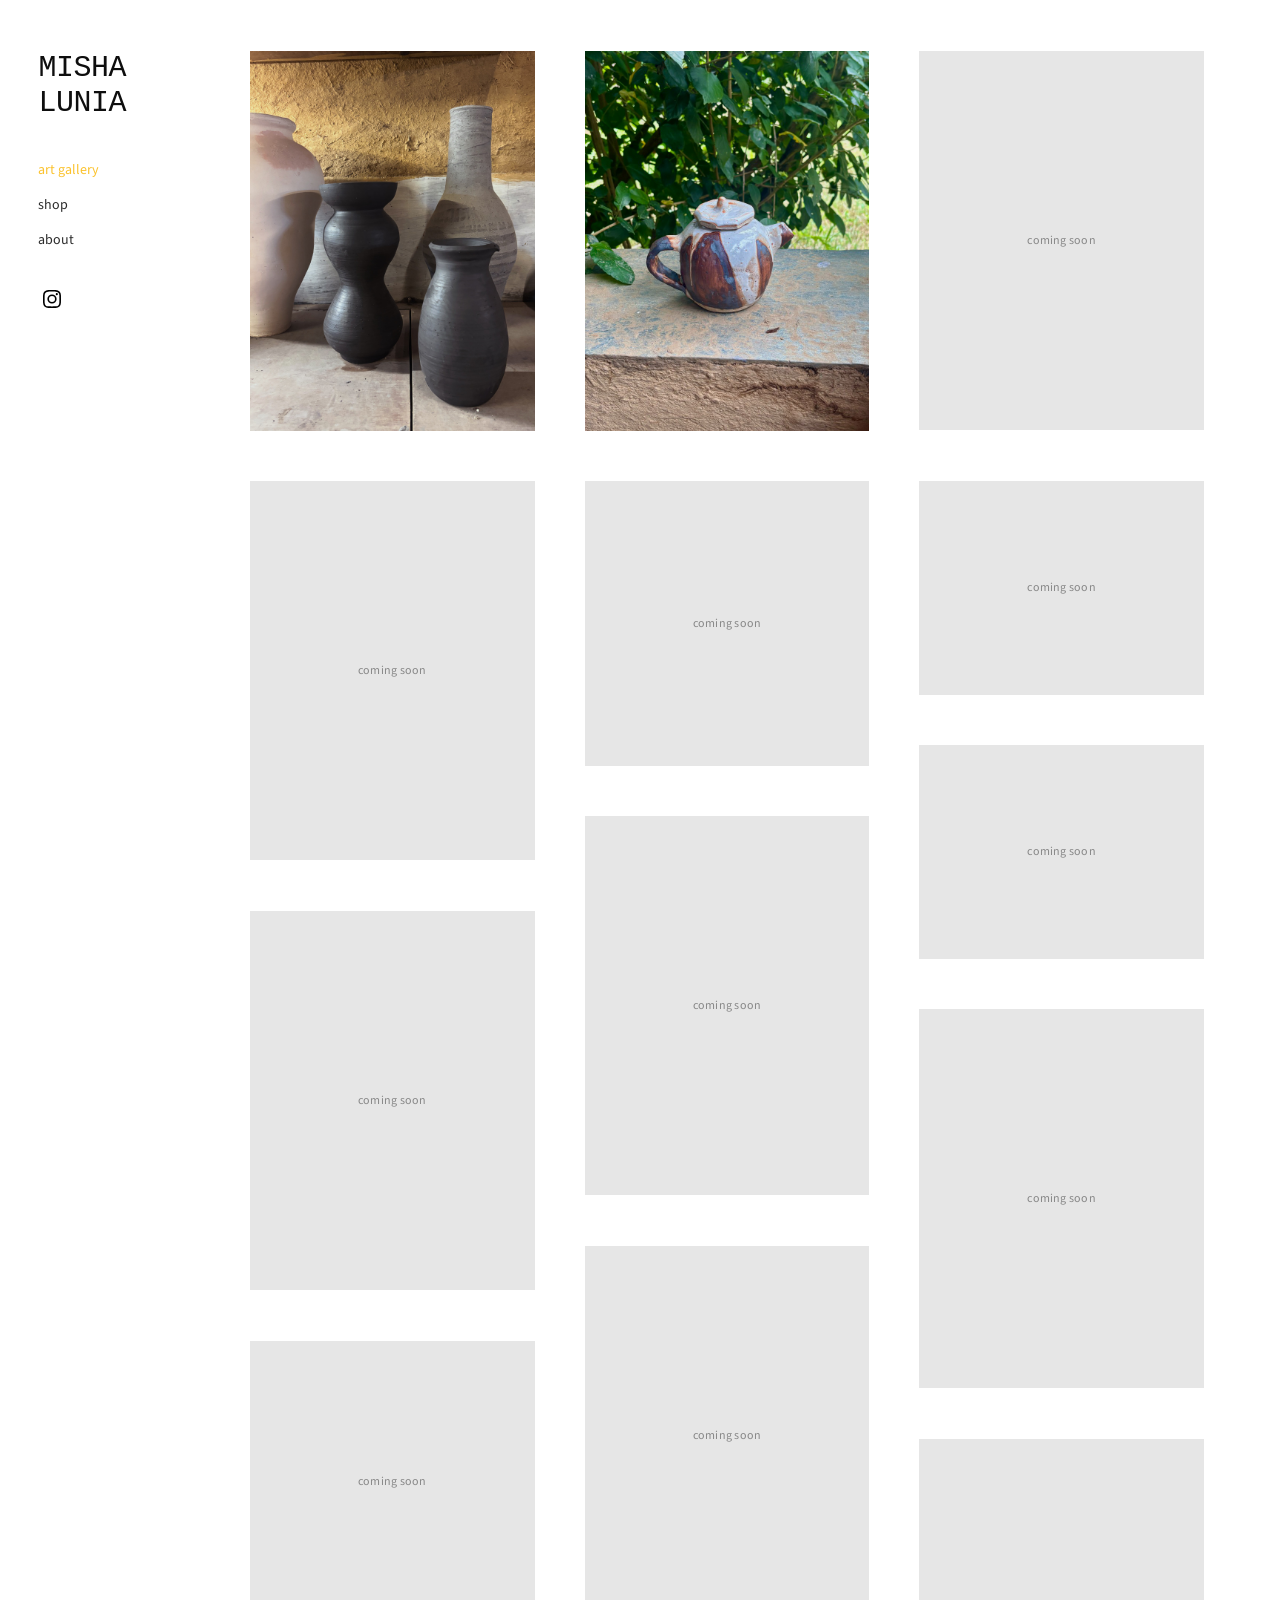
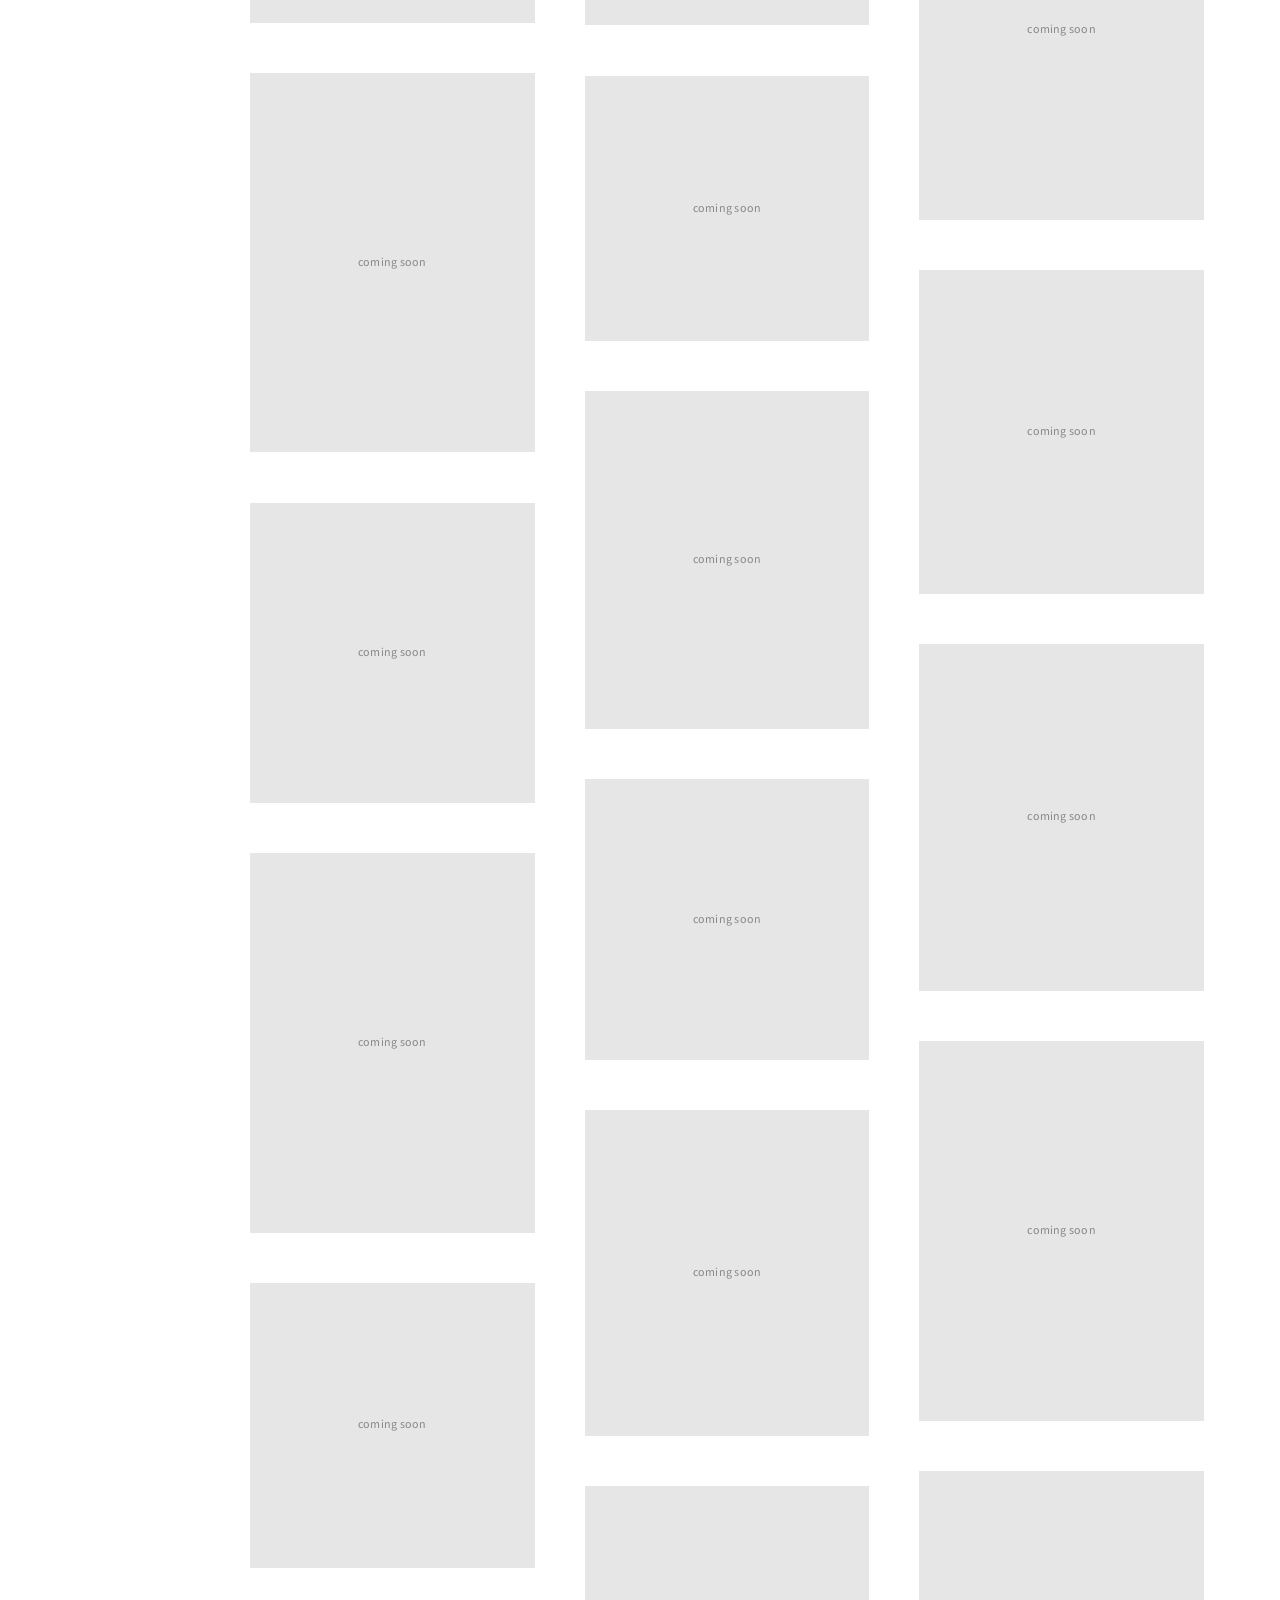
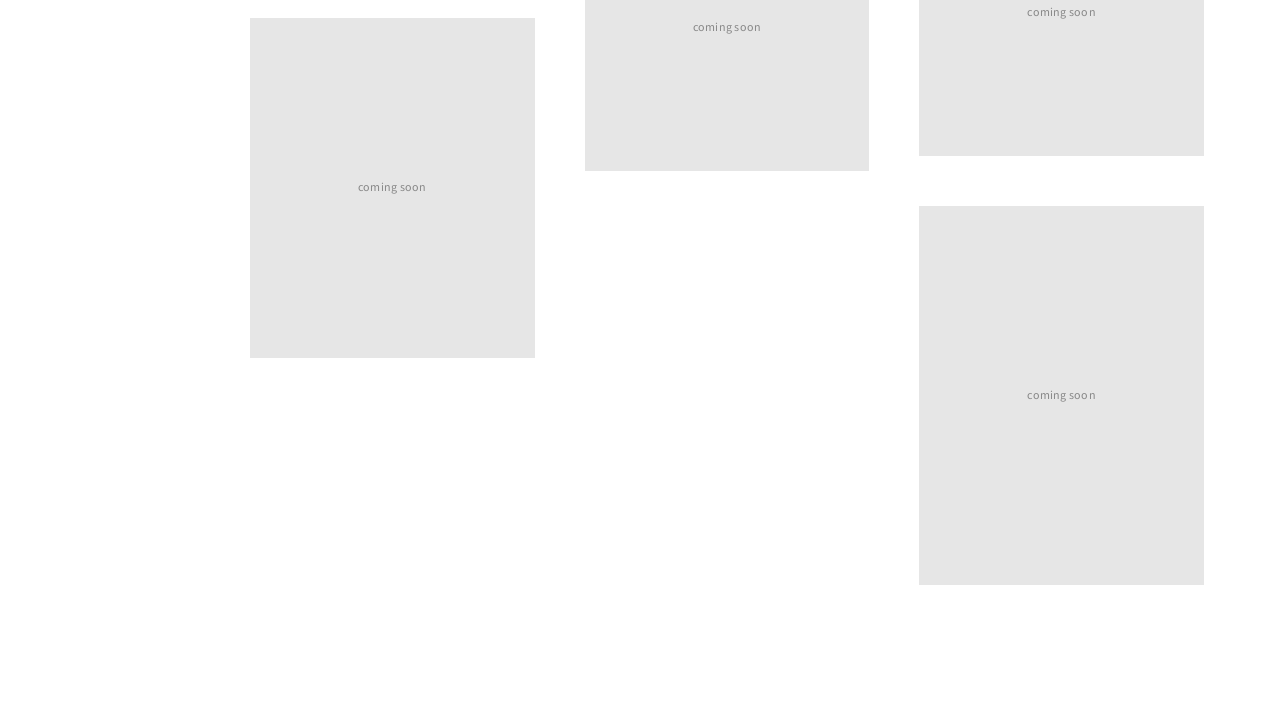
==== commit ce6e9c95: "Halve the number of tiles on the art gallery. Co-authored-by: Cursor <cursoragent@cursor.com>" ====
--- a/index.html
+++ b/index.html
@@ -62,34 +62,6 @@
         <div class="asset"><span class="black" style="aspect-ratio: 700 / 700"></span></div>
         <div class="asset"><span class="black" style="aspect-ratio: 700 / 835"></span></div>
         <div class="asset"><span class="black" style="aspect-ratio: 700 / 933"></span></div>
-        <div class="asset"><span class="black" style="aspect-ratio: 700 / 700"></span></div>
-        <div class="asset"><span class="black" style="aspect-ratio: 700 / 700"></span></div>
-        <div class="asset"><span class="black" style="aspect-ratio: 700 / 700"></span></div>
-        <div class="asset"><span class="black" style="aspect-ratio: 700 / 700"></span></div>
-        <div class="asset"><span class="black" style="aspect-ratio: 700 / 700"></span></div>
-        <div class="asset"><span class="black" style="aspect-ratio: 700 / 700"></span></div>
-        <div class="asset"><span class="black" style="aspect-ratio: 700 / 700"></span></div>
-        <div class="asset"><span class="black" style="aspect-ratio: 700 / 700"></span></div>
-        <div class="asset"><span class="black" style="aspect-ratio: 700 / 700"></span></div>
-        <div class="asset"><span class="black" style="aspect-ratio: 700 / 708"></span></div>
-        <div class="asset"><span class="black" style="aspect-ratio: 700 / 700"></span></div>
-        <div class="asset"><span class="black" style="aspect-ratio: 700 / 700"></span></div>
-        <div class="asset"><span class="black" style="aspect-ratio: 700 / 733"></span></div>
-        <div class="asset"><span class="black" style="aspect-ratio: 700 / 758"></span></div>
-        <div class="asset"><span class="black" style="aspect-ratio: 700 / 700"></span></div>
-        <div class="asset"><span class="black" style="aspect-ratio: 700 / 700"></span></div>
-        <div class="asset"><span class="black" style="aspect-ratio: 700 / 700"></span></div>
-        <div class="asset"><span class="black" style="aspect-ratio: 700 / 700"></span></div>
-        <div class="asset"><span class="black" style="aspect-ratio: 700 / 700"></span></div>
-        <div class="asset"><span class="black" style="aspect-ratio: 700 / 700"></span></div>
-        <div class="asset"><span class="black" style="aspect-ratio: 700 / 700"></span></div>
-        <div class="asset"><span class="black" style="aspect-ratio: 700 / 732"></span></div>
-        <div class="asset"><span class="black" style="aspect-ratio: 700 / 700"></span></div>
-        <div class="asset"><span class="black" style="aspect-ratio: 700 / 715"></span></div>
-        <div class="asset"><span class="black" style="aspect-ratio: 700 / 749"></span></div>
-        <div class="asset"><span class="black" style="aspect-ratio: 700 / 700"></span></div>
-        <div class="asset"><span class="black" style="aspect-ratio: 700 / 711"></span></div>
-        <div class="asset"><span class="black" style="aspect-ratio: 700 / 693"></span></div>
       </div>
       <div id="lightbox" class="lightbox">
         <button class="close" aria-label="Close"></button>
--- a/css/style.css
+++ b/css/style.css
@@ -185,9 +185,18 @@
 }
 
 .asset .black {
-  display: block;
+  display: flex;
+  align-items: center;
+  justify-content: center;
   width: 100%;
-  background: #000;
+  background: #e6e6e6;
+  color: #888;
+  font-size: 12px;
+  letter-spacing: 0.02em;
+}
+
+.asset .black::after {
+  content: "coming soon";
 }
 
 .mobile-bar {
@@ -384,7 +393,9 @@
 
 .cv-rule {
   border: 0;
-  border-top: 1px solid #000;
+  text-align: center;
+  color: #ccc;
+  letter-spacing: 0.2em;
   margin: 0 0 28px;
 }
 
@@ -542,8 +553,11 @@
     display: none;
     width: 100%;
     height: auto;
-    position: absolute;
+    max-height: calc(100vh - 56px);
+    position: fixed;
     top: 56px;
+    left: 0;
+    overflow-y: auto;
     padding: 16px 24px 32px;
     border-bottom: 1px solid #eee;
   }
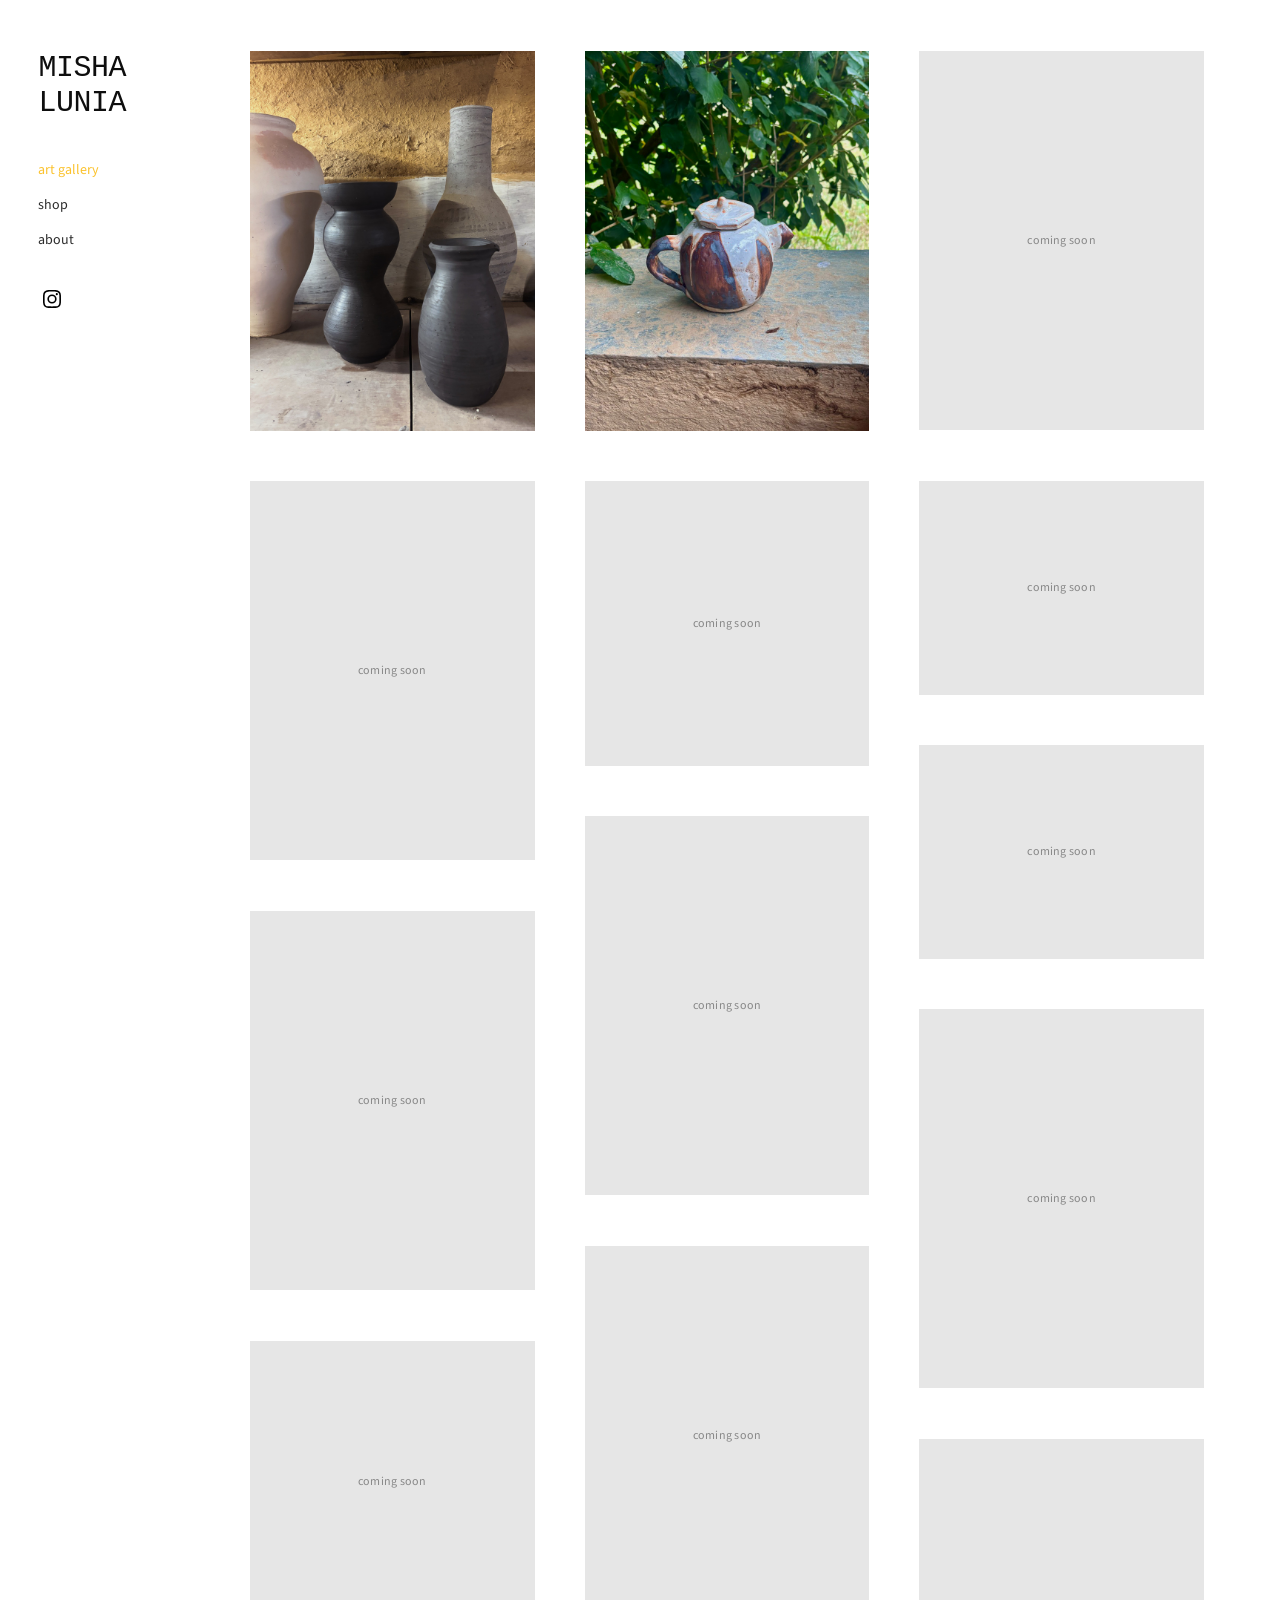
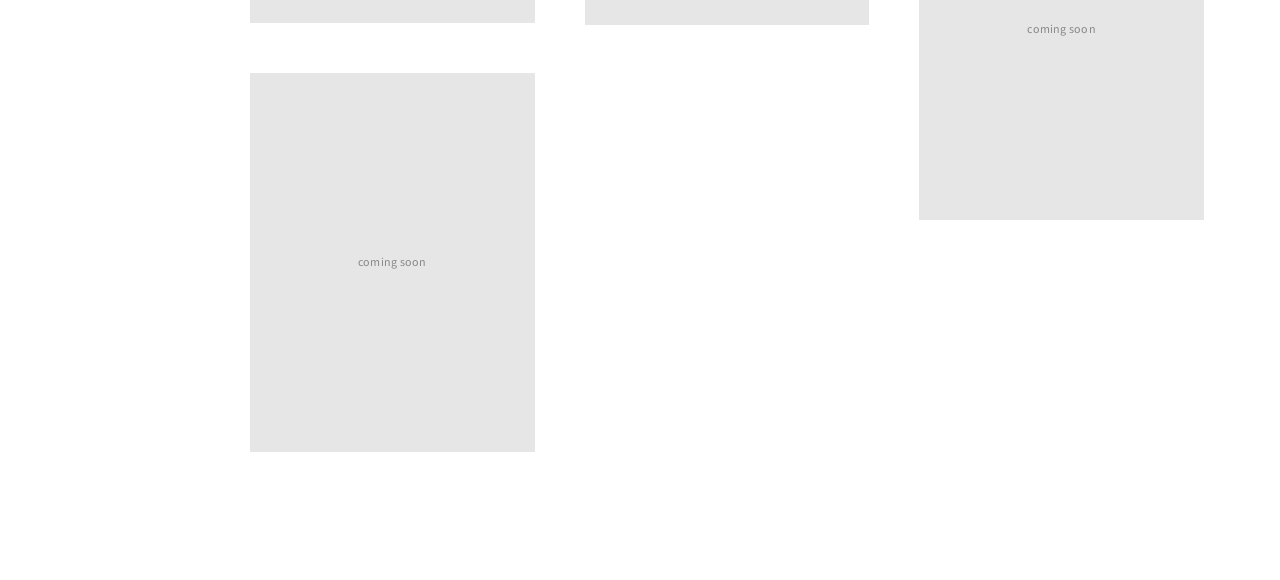
==== commit 047188de: "Halve the art gallery tiles again. Co-authored-by: Cursor <cursoragent@cursor.com>" ====
--- a/index.html
+++ b/index.html
@@ -48,20 +48,6 @@
         <div class="asset"><span class="black" style="aspect-ratio: 700 / 693"></span></div>
         <div class="asset"><span class="black" style="aspect-ratio: 700 / 937"></span></div>
         <div class="asset"><span class="black" style="aspect-ratio: 700 / 933"></span></div>
-        <div class="asset"><span class="black" style="aspect-ratio: 700 / 652"></span></div>
-        <div class="asset"><span class="black" style="aspect-ratio: 566 / 644"></span></div>
-        <div class="asset"><span class="black" style="aspect-ratio: 542 / 644"></span></div>
-        <div class="asset"><span class="black" style="aspect-ratio: 612 / 644"></span></div>
-        <div class="asset"><span class="black" style="aspect-ratio: 529 / 644"></span></div>
-        <div class="asset"><span class="black" style="aspect-ratio: 652 / 644"></span></div>
-        <div class="asset"><span class="black" style="aspect-ratio: 483 / 644"></span></div>
-        <div class="asset"><span class="black" style="aspect-ratio: 483 / 644"></span></div>
-        <div class="asset"><span class="black" style="aspect-ratio: 562 / 644"></span></div>
-        <div class="asset"><span class="black" style="aspect-ratio: 700 / 700"></span></div>
-        <div class="asset"><span class="black" style="aspect-ratio: 700 / 700"></span></div>
-        <div class="asset"><span class="black" style="aspect-ratio: 700 / 700"></span></div>
-        <div class="asset"><span class="black" style="aspect-ratio: 700 / 835"></span></div>
-        <div class="asset"><span class="black" style="aspect-ratio: 700 / 933"></span></div>
       </div>
       <div id="lightbox" class="lightbox">
         <button class="close" aria-label="Close"></button>
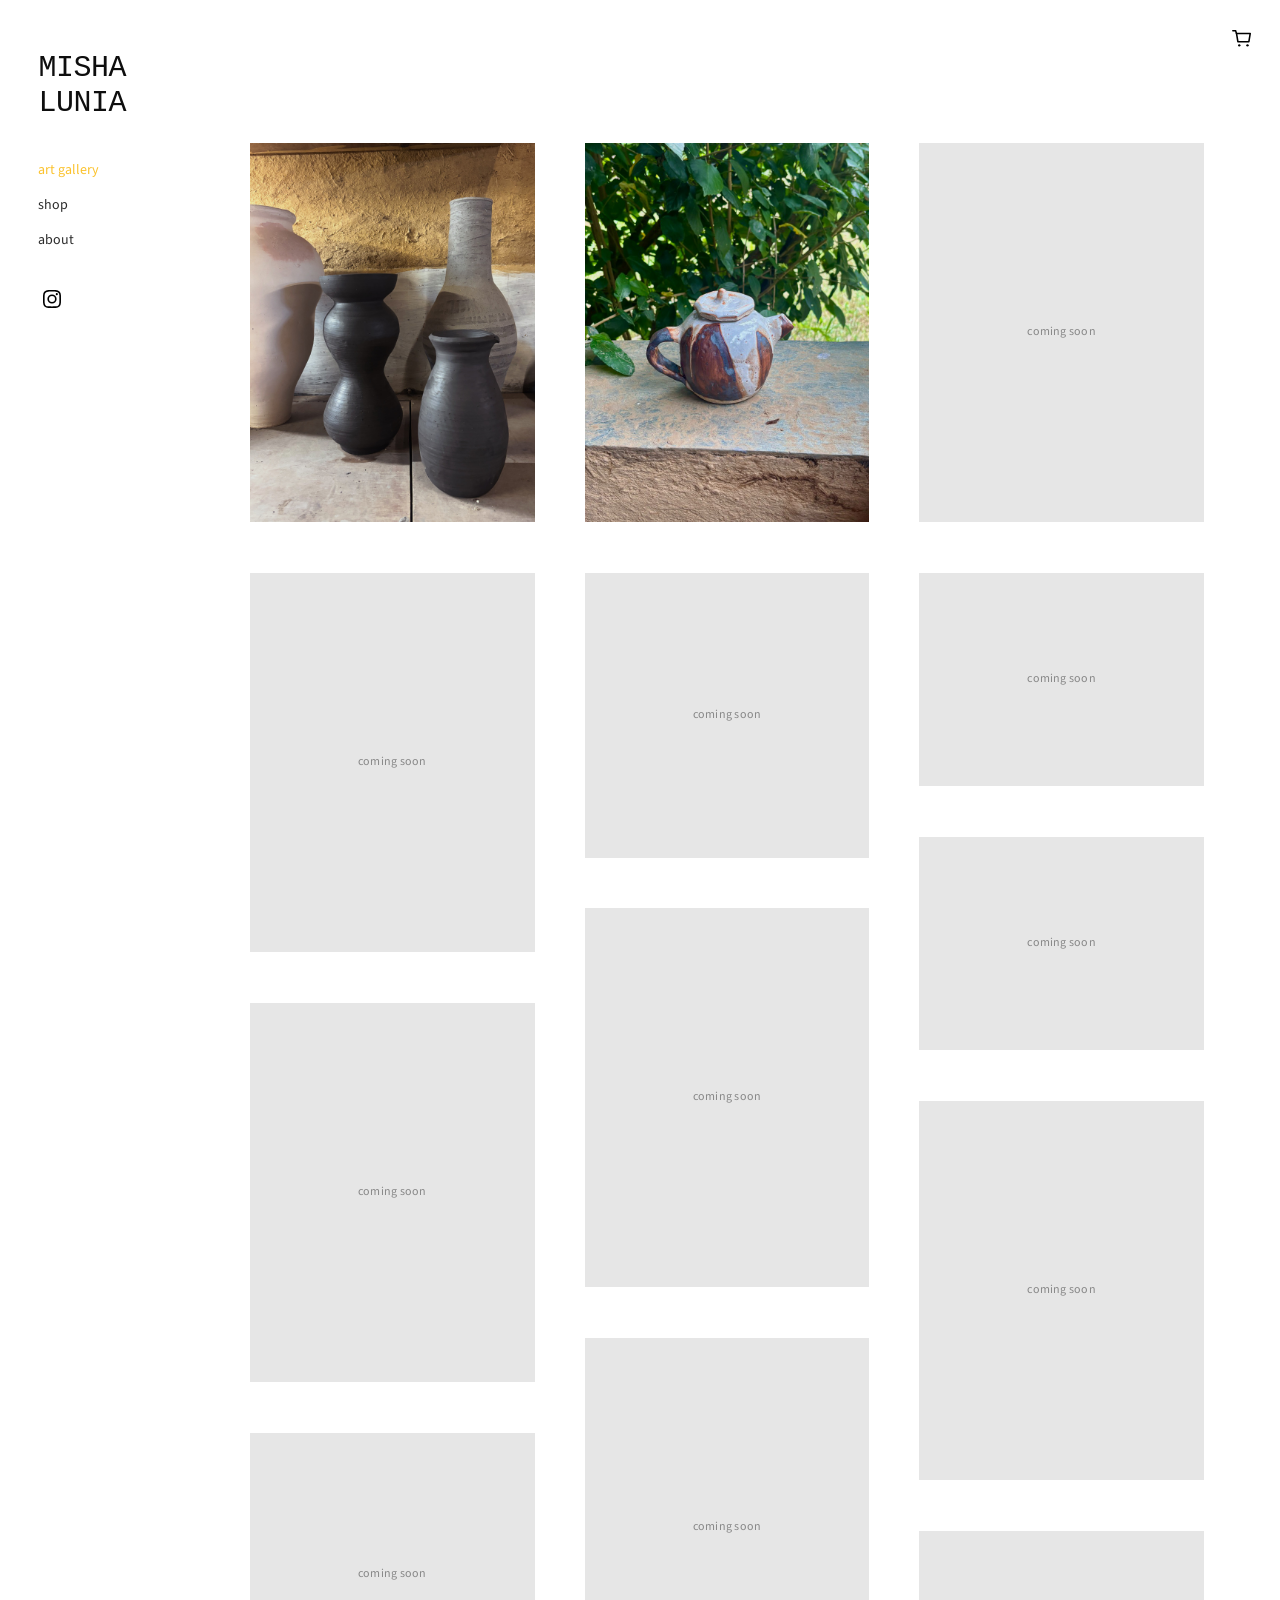
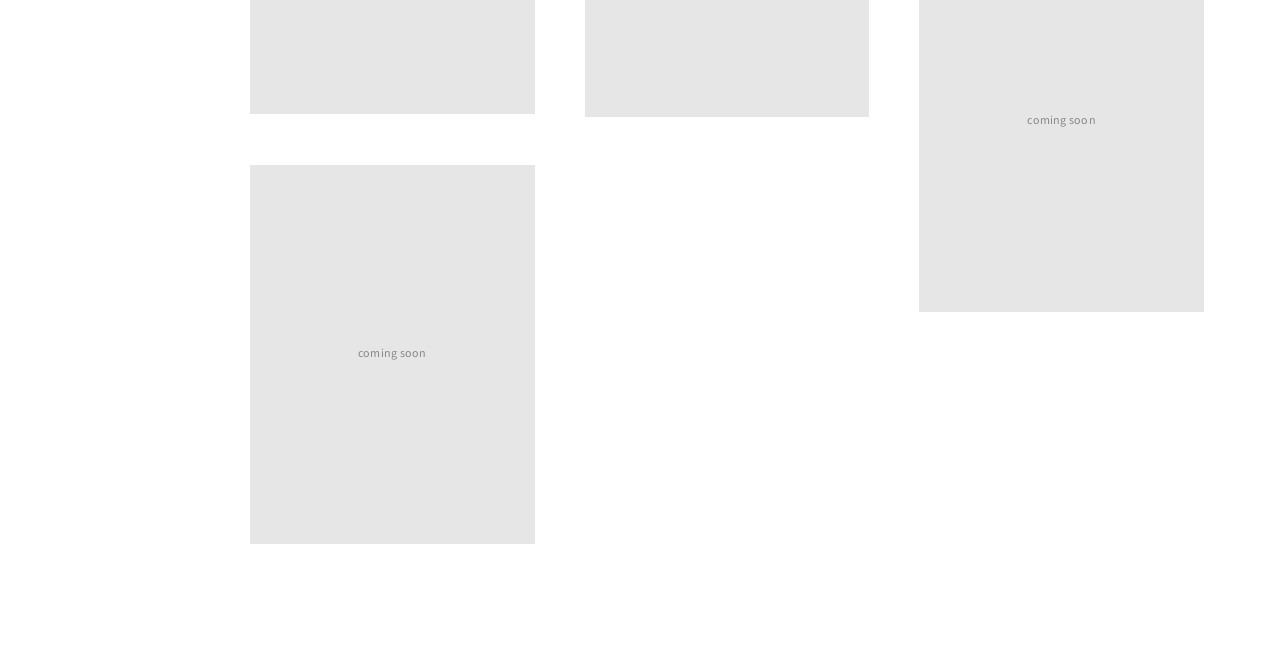
==== commit f8959c27: "Add a cart icon and center the Shop heading. Co-authored-by: Cursor <cursoragent@cursor.com>" ====
--- a/index.html
+++ b/index.html
@@ -15,6 +15,9 @@
       <a href="index.html" class="logo">MISHA LUNIA</a>
       <button class="hamburger" aria-label="Menu"><span></span></button>
     </aside>
+    <button type="button" class="cart-btn" aria-label="Cart">
+      <svg xmlns="http://www.w3.org/2000/svg" viewBox="0 0 24 24" aria-hidden="true"><path fill="none" stroke="currentColor" stroke-width="1.7" stroke-linejoin="round" d="M6 7h15l-1.5 9h-12z"/><path fill="none" stroke="currentColor" stroke-width="1.7" stroke-linecap="round" d="M6 7 5 4H2"/><circle cx="9" cy="20" r="1.3" fill="currentColor"/><circle cx="18" cy="20" r="1.3" fill="currentColor"/></svg>
+    </button>
     <header class="nav-wrapper">
       <a href="index.html" class="logo">MISHA LUNIA</a>
       <nav id="menu">
--- a/css/style.css
+++ b/css/style.css
@@ -199,8 +199,27 @@
   content: "coming soon";
 }
 
-.mobile-bar {
-  display: none;
+.cart-btn {
+  position: fixed;
+  top: 18px;
+  right: 18px;
+  z-index: 40;
+  width: 40px;
+  height: 40px;
+  display: flex;
+  align-items: center;
+  justify-content: center;
+  padding: 0;
+  border: 0;
+  background: none;
+  color: #000;
+  cursor: pointer;
+}
+
+.cart-btn svg {
+  width: 22px;
+  height: 22px;
+  display: block;
 }
 
 .hamburger {
@@ -428,6 +447,14 @@
   padding: 0 2% 40px;
 }
 
+.page-heading {
+  font-size: 22px;
+  font-weight: 400;
+  color: #2c2c2c;
+  text-align: center;
+  padding: 0 2% 24px;
+}
+
 .product-card {
   text-align: center;
   color: inherit;
@@ -566,11 +593,15 @@
     display: block;
   }
 
+  .nav-wrapper > .logo {
+    display: none;
+  }
+
   .mobile-bar {
     display: flex;
     align-items: center;
     justify-content: space-between;
-    padding: 14px 16px;
+    padding: 14px 52px 14px 16px;
     position: sticky;
     top: 0;
     background: #fff;
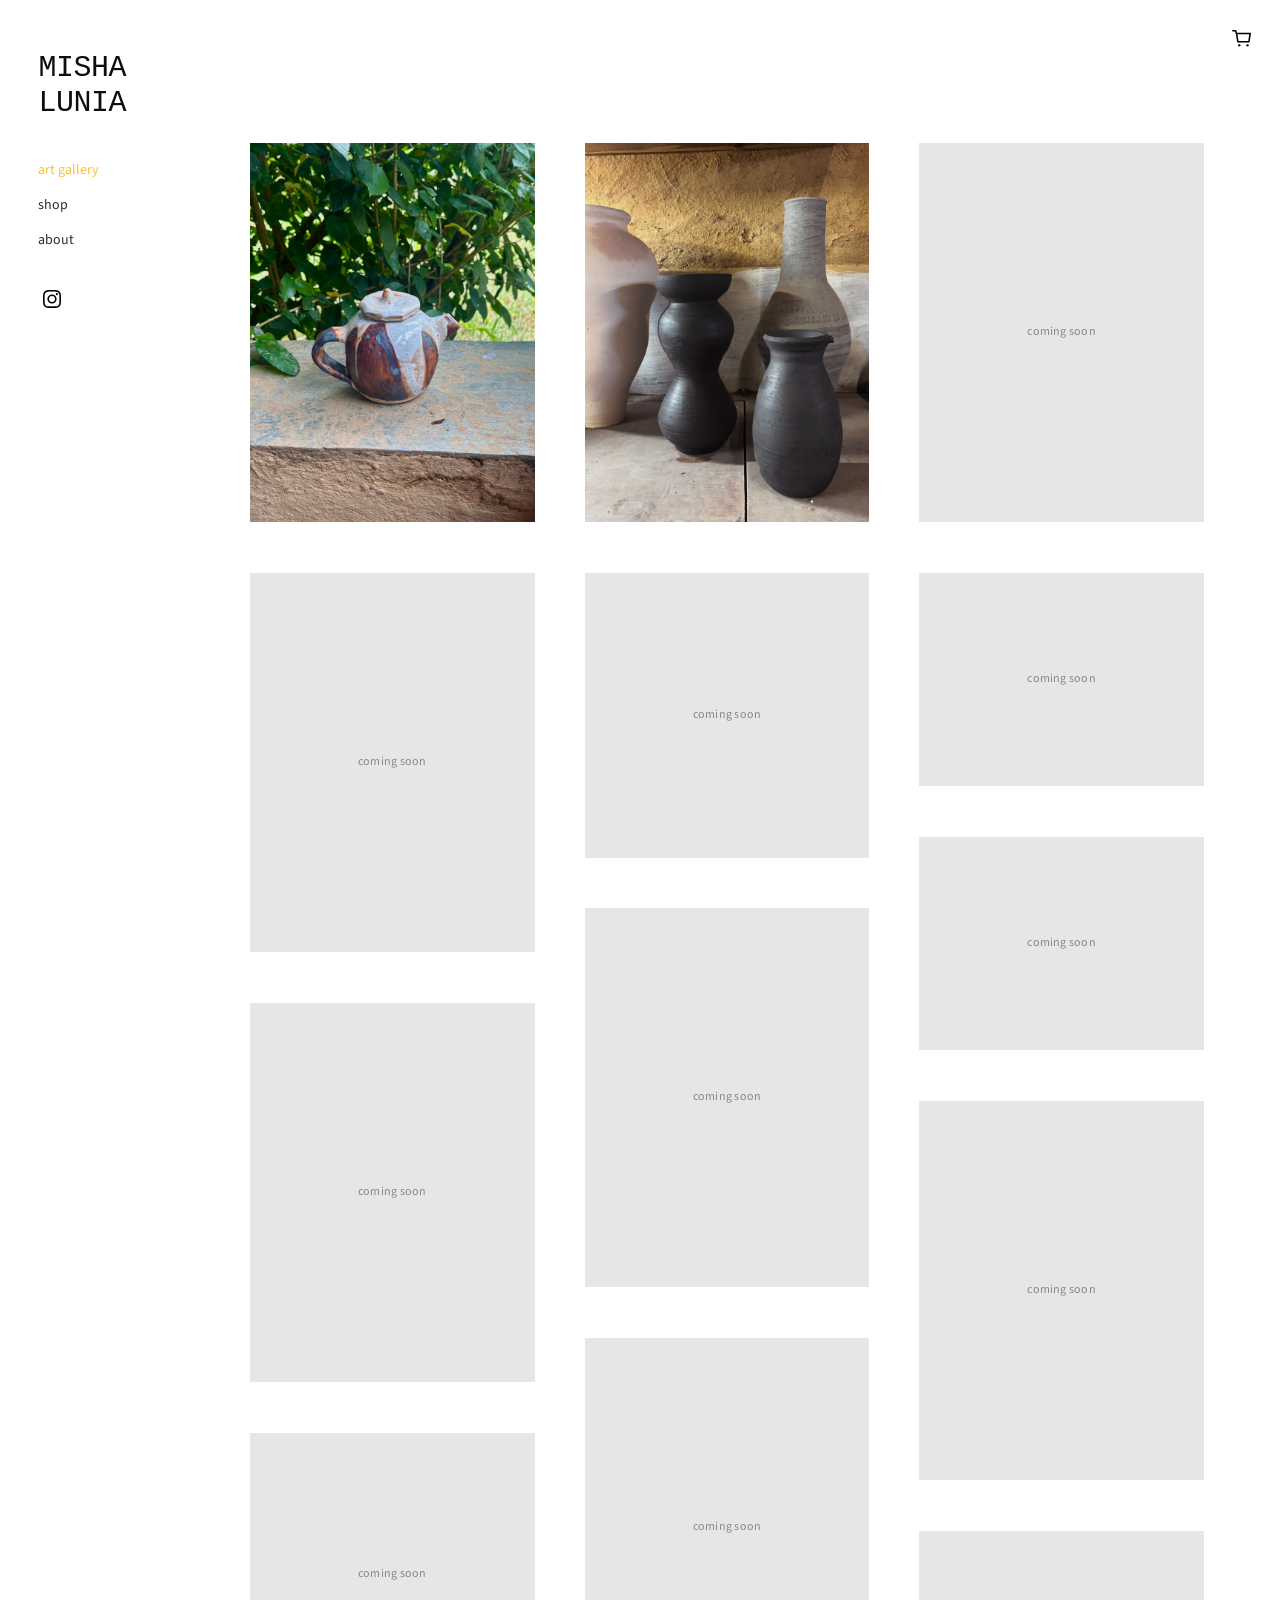
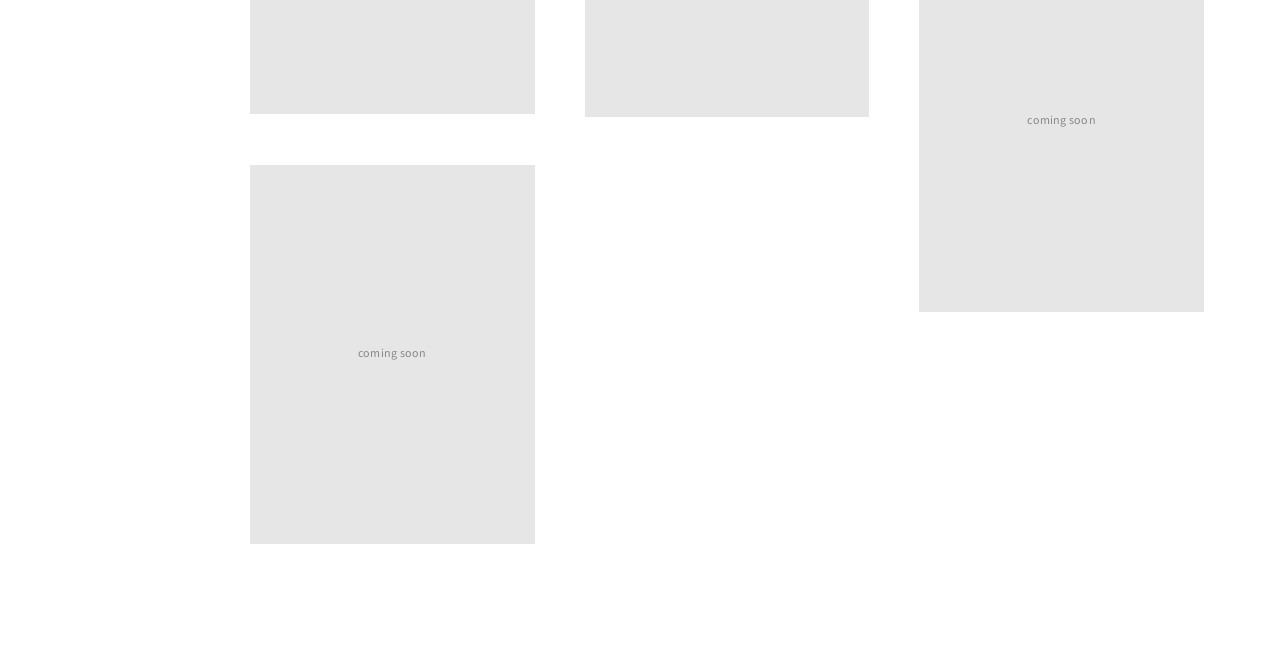
==== commit 4f1ecae3: "Add auto-generated gallery pages and center work layouts. Dropping a photo in images/gallery now bui" ====
--- a/index.html
+++ b/index.html
@@ -37,8 +37,9 @@
       <!-- TODO: replace black placeholders with real photos. Then make each
            .asset a clickable image again so the lightbox opens. -->
       <div class="masonry">
-        <div class="asset" data-full="images/ceramics/gallery-01.png"><img src="images/ceramics/gallery-01.png" alt="Four ceramic vessels" /></div>
-        <div class="asset" data-full="images/ceramics/gallery-02.png"><img src="images/ceramics/gallery-02.png" alt="Handmade ceramic teapot on a stone ledge" /></div>
+        <!-- GALLERY_START -->
+        <a class="asset" href="work/teapot.html"><img src="images/gallery/teapot.png" alt="Teapot" /></a>
+        <a class="asset" href="work/vessels.html"><img src="images/gallery/vessels.png" alt="Vessels" /></a>
         <div class="asset"><span class="black" style="aspect-ratio: 700 / 933"></span></div>
         <div class="asset"><span class="black" style="aspect-ratio: 700 / 933"></span></div>
         <div class="asset"><span class="black" style="aspect-ratio: 700 / 701"></span></div>
@@ -51,13 +52,7 @@
         <div class="asset"><span class="black" style="aspect-ratio: 700 / 693"></span></div>
         <div class="asset"><span class="black" style="aspect-ratio: 700 / 937"></span></div>
         <div class="asset"><span class="black" style="aspect-ratio: 700 / 933"></span></div>
-      </div>
-      <div id="lightbox" class="lightbox">
-        <button class="close" aria-label="Close"></button>
-        <button class="nav-btn prev" aria-label="Previous">‹</button>
-        <img alt="" />
-        <button class="nav-btn next" aria-label="Next">›</button>
-        <div class="caption"></div>
+        <!-- GALLERY_END -->
       </div>
     </main>
   </div>
--- a/css/style.css
+++ b/css/style.css
@@ -157,6 +157,10 @@
   min-height: 100vh;
 }
 
+.store #content {
+  padding-top: 0;
+}
+
 .masonry {
   position: relative;
 }
@@ -167,6 +171,8 @@
   padding: 0 5% 5% 0;
   display: block;
   cursor: default;
+  color: inherit;
+  text-decoration: none;
 }
 
 .asset:has(img) {
@@ -197,6 +203,88 @@
 
 .asset .black::after {
   content: "coming soon";
+}
+
+.piece-detail {
+  scroll-margin-top: 72px;
+  padding: 28px 2% 80px;
+}
+
+.piece-up {
+  display: inline-block;
+  background: none;
+  border: 0;
+  color: #2c2c2c;
+  cursor: pointer;
+  font-size: 14px;
+  margin-bottom: 20px;
+  padding: 0;
+}
+
+.piece-detail-inner {
+  display: grid;
+  grid-template-columns: 1.1fr 1fr;
+  gap: 40px;
+  align-items: start;
+  max-width: 1100px;
+}
+
+.piece-detail-inner img {
+  width: 100%;
+}
+
+.piece-info h2 {
+  font-size: 22px;
+  font-weight: 400;
+  color: #111;
+  margin-bottom: 12px;
+}
+
+.piece-info p {
+  color: var(--text);
+}
+
+.work-page {
+  max-width: 720px;
+  margin: 0 auto;
+  padding: 0 16px 60px;
+  text-align: center;
+}
+
+.work-page img {
+  width: 72%;
+  max-width: 520px;
+  margin: 0 auto 20px;
+}
+
+.work-page h1 {
+  font-size: 22px;
+  font-weight: 400;
+  color: #111;
+  margin-bottom: 12px;
+}
+
+.work-page .work-copy {
+  max-width: 520px;
+  margin: 0 auto 32px;
+}
+
+.work-page .work-more {
+  width: 72%;
+  max-width: 520px;
+  margin: 0 auto;
+}
+
+body.work .back-link {
+  display: block;
+  margin: 0 auto 24px;
+  text-align: center;
+}
+
+.work-more {
+  display: grid;
+  grid-template-columns: repeat(3, 1fr);
+  gap: 16px;
 }
 
 .cart-btn {
@@ -452,7 +540,10 @@
   font-weight: 400;
   color: #2c2c2c;
   text-align: center;
-  padding: 0 2% 24px;
+  padding: 0 2% 16px;
+  margin: 0;
+  line-height: 1.2;
+  text-transform: none;
 }
 
 .product-card {
@@ -625,7 +716,8 @@
   }
 
   .about-hero,
-  .product-detail {
+  .product-detail,
+  .piece-detail-inner {
     grid-template-columns: 1fr;
   }
 
@@ -634,6 +726,15 @@
     gap: 16px 12px;
   }
 
+  .work-more {
+    grid-template-columns: 1fr 1fr;
+  }
+
+  .work-page img,
+  .work-page .work-more {
+    width: 86%;
+  }
+
   .collection-tabs a {
     font-size: 16px;
   }
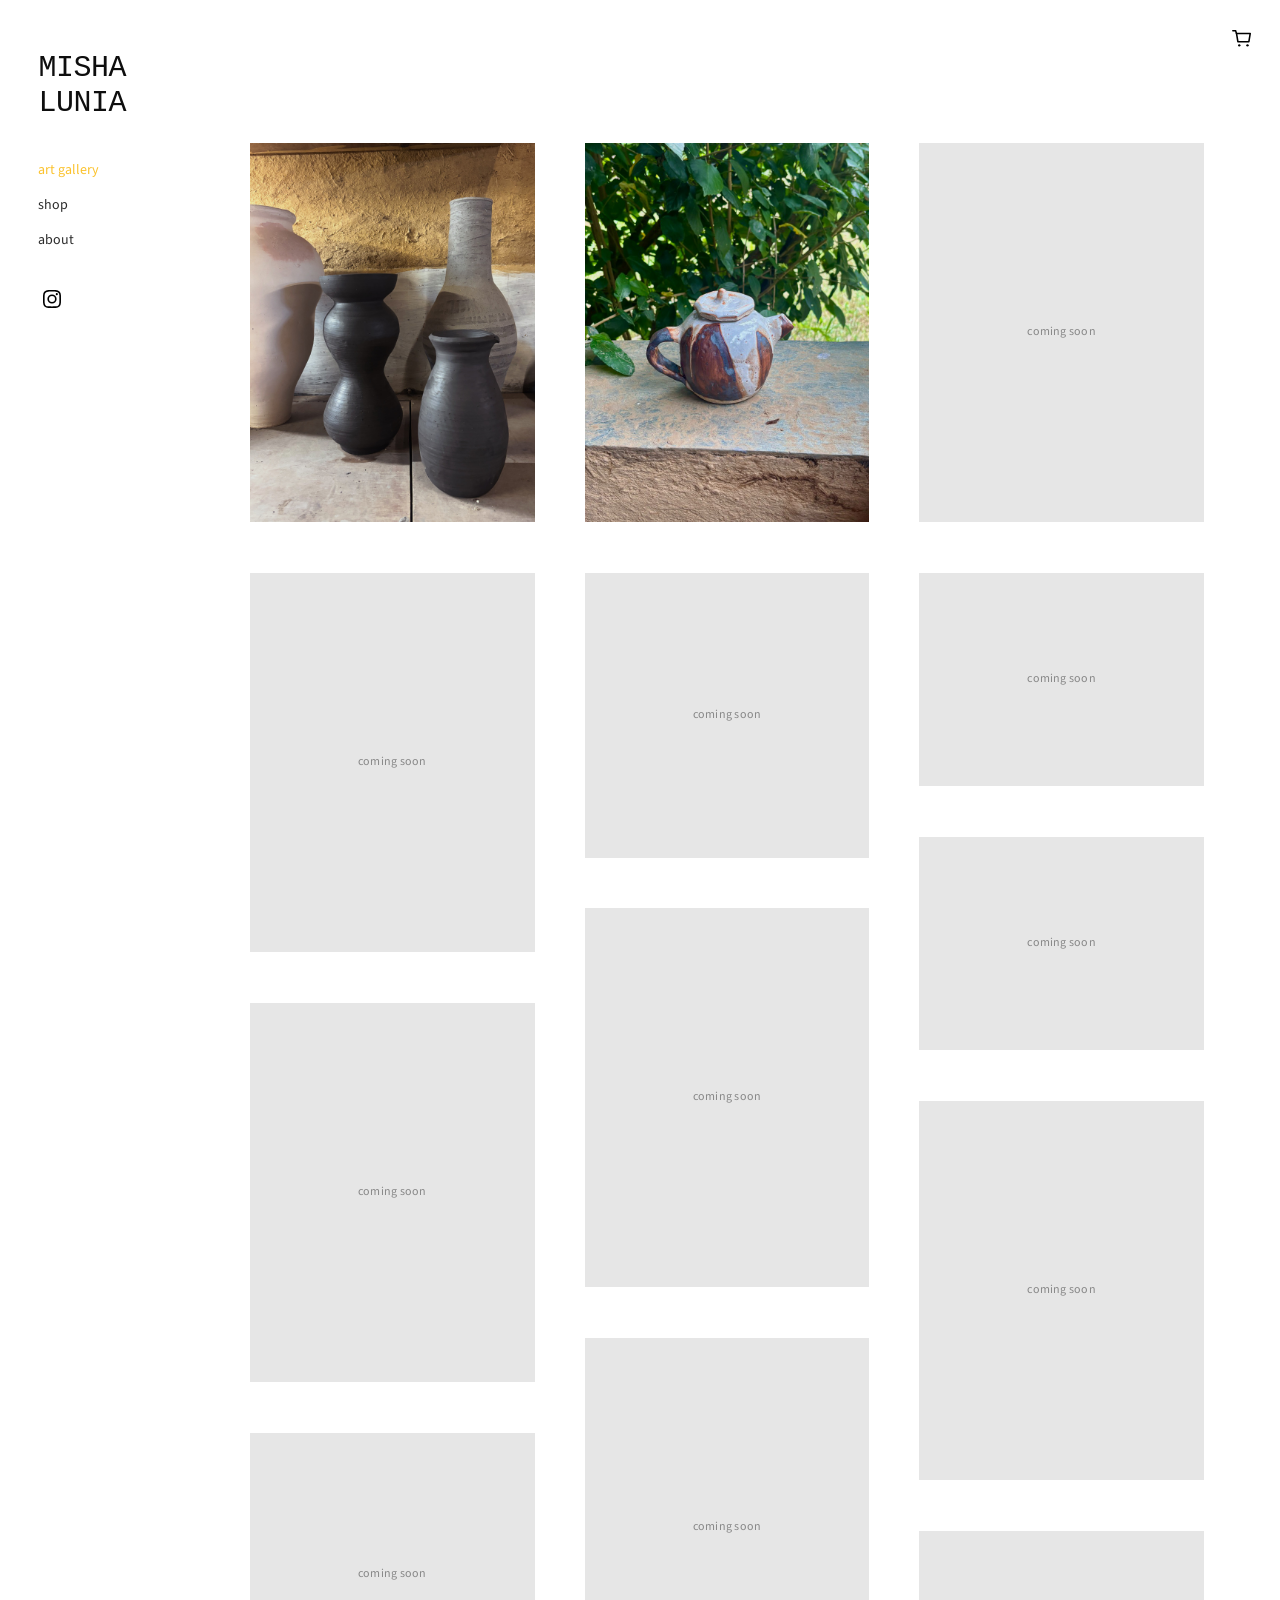
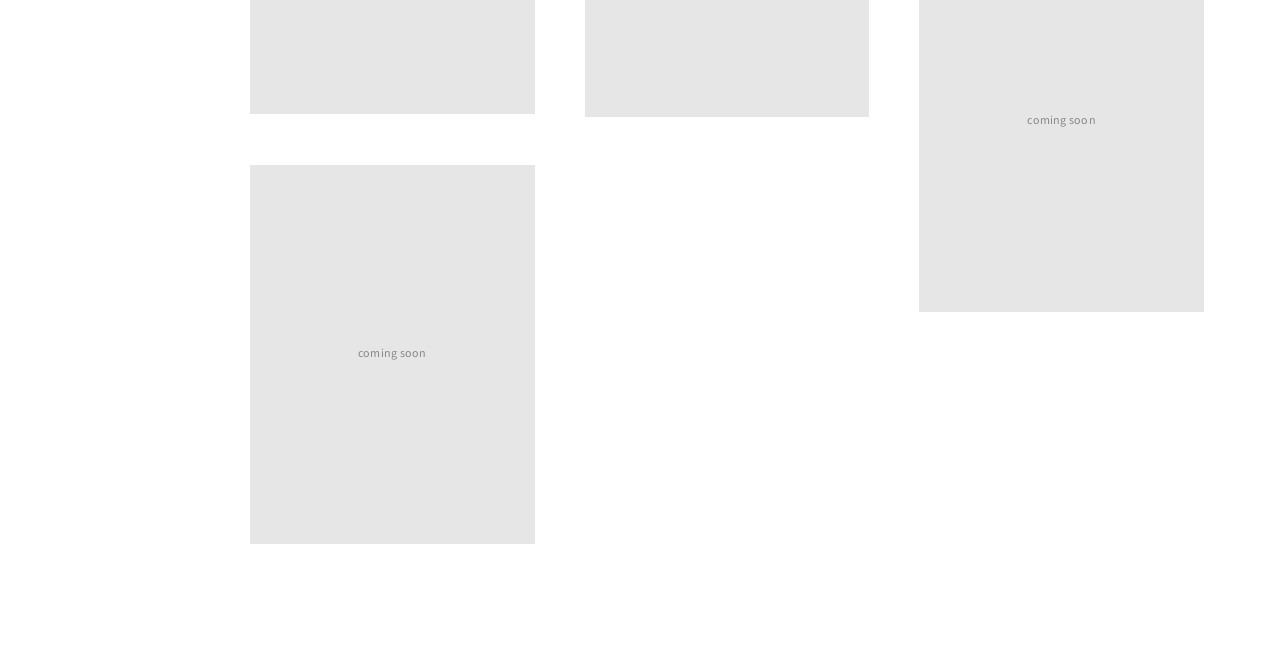
==== commit 23aa2d7d: "Add gallery pages for new images" ====
--- a/index.html
+++ b/index.html
@@ -38,8 +38,8 @@
            .asset a clickable image again so the lightbox opens. -->
       <div class="masonry">
         <!-- GALLERY_START -->
+        <a class="asset" href="work/vessels.html"><img src="images/gallery/vessels.png" alt="Vessels" /></a>
         <a class="asset" href="work/teapot.html"><img src="images/gallery/teapot.png" alt="Teapot" /></a>
-        <a class="asset" href="work/vessels.html"><img src="images/gallery/vessels.png" alt="Vessels" /></a>
         <div class="asset"><span class="black" style="aspect-ratio: 700 / 933"></span></div>
         <div class="asset"><span class="black" style="aspect-ratio: 700 / 933"></span></div>
         <div class="asset"><span class="black" style="aspect-ratio: 700 / 701"></span></div>
